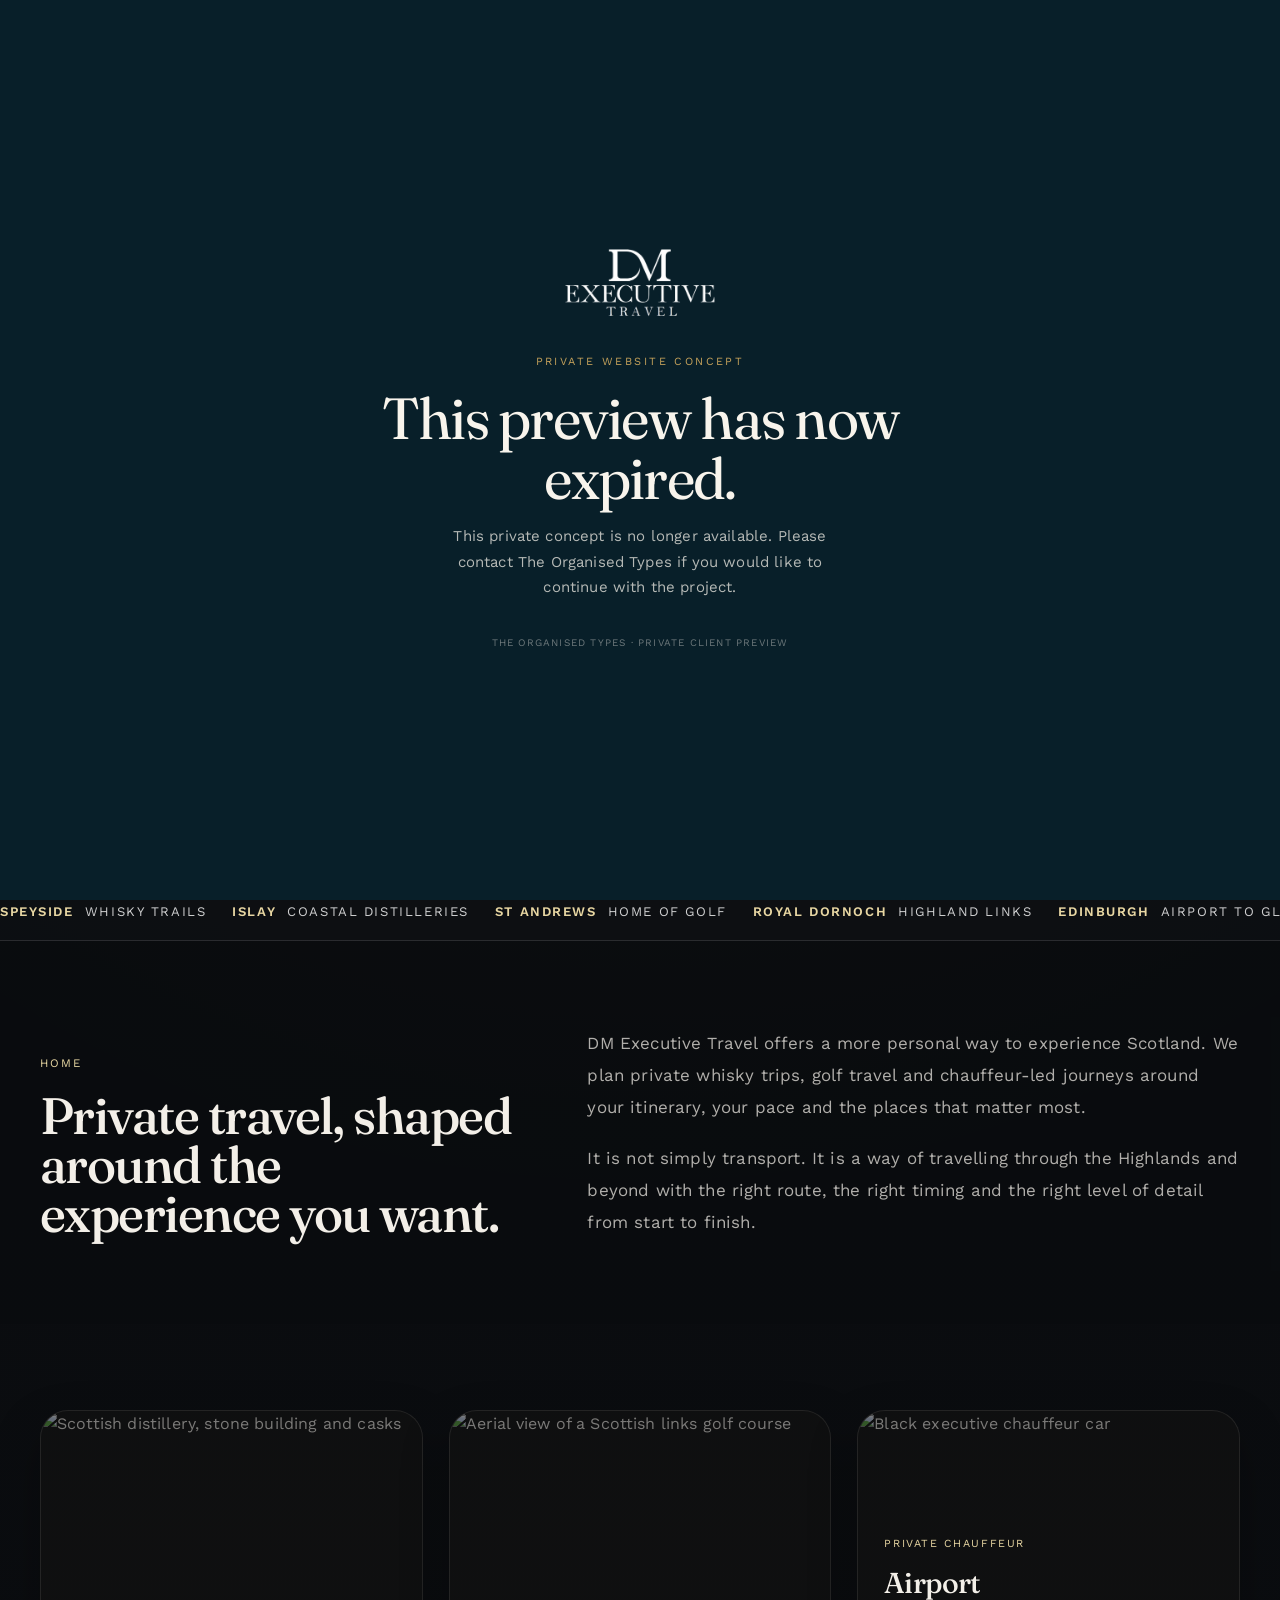
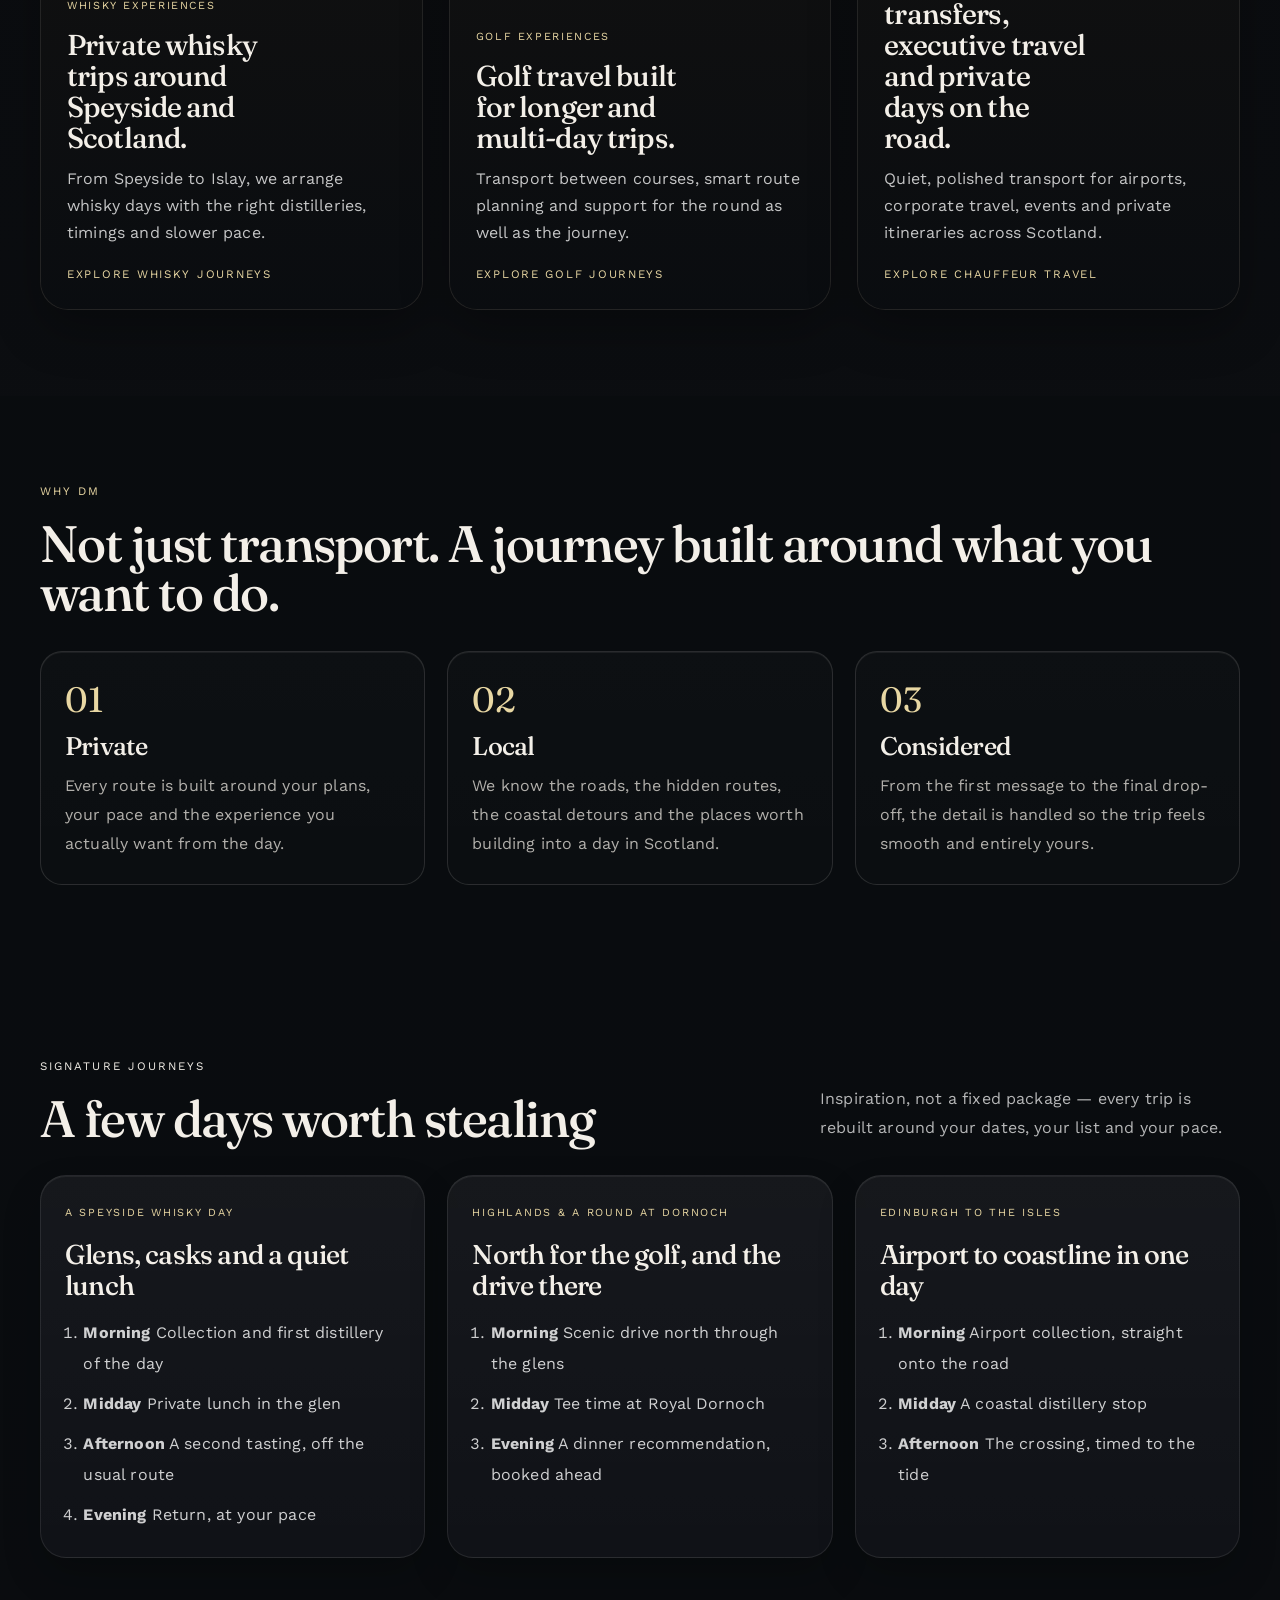
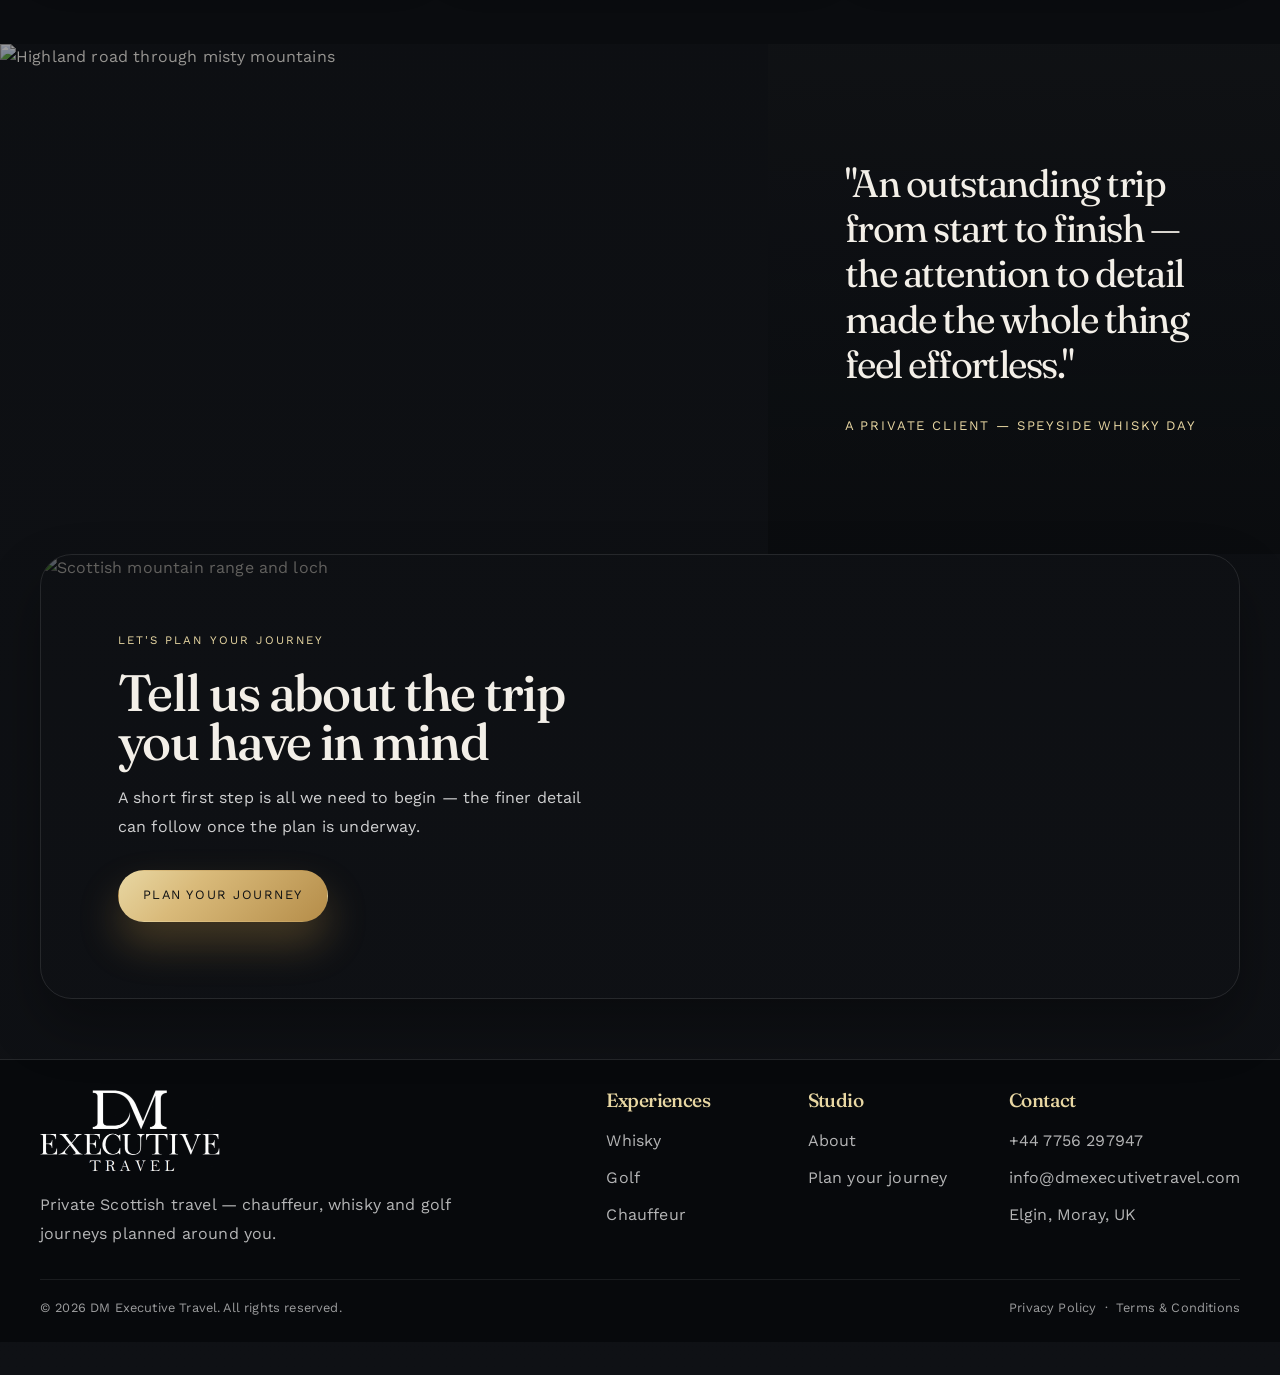
==== dm exec/index.html @ b7e0a778 "Add favicon and preview styles to multiple HTML files" ====
<!DOCTYPE html>
<html lang="en">
<head>
<meta charset="UTF-8">
<meta name="viewport" content="width=device-width, initial-scale=1.0">
<meta name="description" content="Private whisky tours, golf travel and chauffeur journeys across Scotland, planned around the way you want to experience the country.">
<title>DM Executive Travel | Private Whisky, Golf & Chauffeur Journeys in Scotland</title>
<link rel="icon" type="image/webp" href="assets/logo-white.webp">
<link rel="preconnect" href="https://fonts.googleapis.com">
<link rel="preconnect" href="https://fonts.gstatic.com" crossorigin>
<link href="https://fonts.googleapis.com/css2?family=Fraunces:ital,opsz,wght@0,9..144,300;0,9..144,400;0,9..144,500;0,9..144,600;1,9..144,400;1,9..144,500&family=Work+Sans:wght@300;400;500;600&display=swap" rel="stylesheet">
<link rel="stylesheet" href="assets/style.css">
<link rel="stylesheet" href="assets/preview.css">
<script src="assets/preview-protect.js" defer></script>
</head>
<body>
<div class="grain"></div>

<nav class="nav" id="siteNav">
  <a href="index.html" class="nav__logo"><img src="assets/logo-white.webp" alt="DM Executive Travel"></a>
  <button class="nav__toggle" id="navToggle" aria-label="Menu">&#9776;</button>
  <div class="nav__links" id="navLinks">
    <a href="index.html" class="current">Home</a>
    <a href="whisky.html">Whisky</a>
    <a href="golf.html">Golf</a>
    <a href="chauffeur.html">Chauffeur</a>
    <a href="about.html">About</a>
    <a href="about.html#enquiry" class="nav__cta">Plan your journey</a>
  </div>
</nav>

<header class="hero" id="top">
  <div class="page-hero__media" style="position:absolute; inset:0;">
    <img src="https://images.unsplash.com/photo-1589489873423-d1745278a8f4?auto=format&fit=crop&w=2200&q=80" alt="Kilchurn Castle reflected in Loch Awe, Scotland" style="animation:kenburns 20s ease-out forwards;">
  </div>
  <div class="page-hero__scrim"></div>
  <div class="page-hero__content">
    <div class="page-hero__inner">
      <p class="page-hero__kicker">Private Scotland journeys</p>
      <h1>Scotland, planned around the way you want to experience it.</h1>
      <p class="page-hero__sub">DM Executive Travel creates private whisky days, golf itineraries and chauffeur-led travel built around your plans — not a standard route from a brochure.</p>
      <div style="display:flex; gap:16px; margin-top:38px; flex-wrap:wrap;">
        <a href="about.html#enquiry" class="btn btn--gold">Plan your journey</a>
        <a href="#experiences" class="btn btn--ghost">Explore experiences</a>
      </div>
    </div>
  </div>
  <div class="scroll-cue"><span>SCROLL</span><span class="scroll-cue__line"></span></div>
</header>

<div class="marquee">
  <div class="marquee__track">
    <span><b>Speyside</b>Whisky Trails</span>
    <span><b>Islay</b>Coastal Distilleries</span>
    <span><b>St Andrews</b>Home of Golf</span>
    <span><b>Royal Dornoch</b>Highland Links</span>
    <span><b>Edinburgh</b>Airport to Glen</span>
    <span><b>The Highlands</b>Private Touring</span>
    <span><b>Speyside</b>Whisky Trails</span>
    <span><b>Islay</b>Coastal Distilleries</span>
    <span><b>St Andrews</b>Home of Golf</span>
    <span><b>Royal Dornoch</b>Highland Links</span>
    <span><b>Edinburgh</b>Airport to Glen</span>
    <span><b>The Highlands</b>Private Touring</span>
  </div>
</div>

<section class="intro">
  <div class="wrap intro__grid">
    <div>
      <p class="kicker">Home</p>
      <h2>Private travel, shaped around the experience you want.</h2>
    </div>
    <div>
      <p class="intro__body">DM Executive Travel offers a more personal way to experience Scotland. We plan private whisky trips, golf travel and chauffeur-led journeys around your itinerary, your pace and the places that matter most.</p>
      <p class="intro__body">It is not simply transport. It is a way of travelling through the Highlands and beyond with the right route, the right timing and the right level of detail from start to finish.</p>
    </div>
  </div>
</section>

<section class="experiences" id="experiences">
  <div class="wrap exp-grid">
    <a href="whisky.html" class="exp-panel">
      <img src="https://images.unsplash.com/photo-1782773437668-e4fb8caf3c45?auto=format&fit=crop&w=1400&q=80" alt="Scottish distillery, stone building and casks">
      <div class="exp-panel__scrim"></div>
      <div class="exp-panel__body">
        <p class="exp-panel__tag">Whisky Experiences</p>
        <h3 class="exp-panel__title">Private whisky trips around Speyside and Scotland.</h3>
        <p class="exp-panel__desc">From Speyside to Islay, we arrange whisky days with the right distilleries, timings and slower pace.</p>
        <span class="exp-panel__more">Explore whisky journeys</span>
      </div>
    </a>
    <a href="golf.html" class="exp-panel">
      <img src="https://images.unsplash.com/photo-1500932334442-8761ee4810a7?auto=format&fit=crop&w=1100&q=80" alt="Aerial view of a Scottish links golf course">
      <div class="exp-panel__scrim"></div>
      <div class="exp-panel__body">
        <p class="exp-panel__tag">Golf Experiences</p>
        <h3 class="exp-panel__title">Golf travel built for longer and multi-day trips.</h3>
        <p class="exp-panel__desc">Transport between courses, smart route planning and support for the round as well as the journey.</p>
        <span class="exp-panel__more">Explore golf journeys</span>
      </div>
    </a>
    <a href="chauffeur.html" class="exp-panel">
      <img src="https://images.unsplash.com/photo-1578434383656-6f23701c8ae8?auto=format&fit=crop&w=1100&q=80" alt="Black executive chauffeur car">
      <div class="exp-panel__scrim"></div>
      <div class="exp-panel__body">
        <p class="exp-panel__tag">Private Chauffeur</p>
        <h3 class="exp-panel__title">Airport transfers, executive travel and private days on the road.</h3>
        <p class="exp-panel__desc">Quiet, polished transport for airports, corporate travel, events and private itineraries across Scotland.</p>
        <span class="exp-panel__more">Explore chauffeur travel</span>
      </div>
    </a>
  </div>
</section>

<section class="why">
  <div class="wrap">
    <div class="why__head">
      <p class="kicker">Why DM</p>
      <h2>Not just transport. A journey built around what you want to do.</h2>
    </div>
    <div class="why__list">
      <div class="why__item">
        <span>01</span>
        <h3>Private</h3>
        <p>Every route is built around your plans, your pace and the experience you actually want from the day.</p>
      </div>
      <div class="why__item">
        <span>02</span>
        <h3>Local</h3>
        <p>We know the roads, the hidden routes, the coastal detours and the places worth building into a day in Scotland.</p>
      </div>
      <div class="why__item">
        <span>03</span>
        <h3>Considered</h3>
        <p>From the first message to the final drop-off, the detail is handled so the trip feels smooth and entirely yours.</p>
      </div>
    </div>
  </div>
</section>

<section class="journeys" id="journeys">
  <div class="wrap">
    <div class="journeys__head">
      <div>
        <p class="kicker" style="color:var(--gold-light);">Signature journeys</p>
        <h2>A few days worth stealing</h2>
      </div>
      <p class="journeys__note">Inspiration, not a fixed package — every trip is rebuilt around your dates, your list and your pace.</p>
    </div>
    <div class="journeys__track">
      <div class="jcard">
        <p class="jcard__day">A Speyside Whisky Day</p>
        <h3>Glens, casks and a quiet lunch</h3>
        <ol>
          <li><b>Morning</b> Collection and first distillery of the day</li>
          <li><b>Midday</b> Private lunch in the glen</li>
          <li><b>Afternoon</b> A second tasting, off the usual route</li>
          <li><b>Evening</b> Return, at your pace</li>
        </ol>
      </div>
      <div class="jcard">
        <p class="jcard__day">Highlands &amp; a Round at Dornoch</p>
        <h3>North for the golf, and the drive there</h3>
        <ol>
          <li><b>Morning</b> Scenic drive north through the glens</li>
          <li><b>Midday</b> Tee time at Royal Dornoch</li>
          <li><b>Evening</b> A dinner recommendation, booked ahead</li>
        </ol>
      </div>
      <div class="jcard">
        <p class="jcard__day">Edinburgh to the Isles</p>
        <h3>Airport to coastline in one day</h3>
        <ol>
          <li><b>Morning</b> Airport collection, straight onto the road</li>
          <li><b>Midday</b> A coastal distillery stop</li>
          <li><b>Afternoon</b> The crossing, timed to the tide</li>
        </ol>
      </div>
    </div>
  </div>
</section>

<section class="proof">
  <img src="https://images.unsplash.com/photo-1527871435210-ae338f970271?auto=format&fit=crop&w=2000&q=80" alt="Highland road through misty mountains">
  <div class="proof__content">
    <blockquote>"An outstanding trip from start to finish — the attention to detail made the whole thing feel effortless."</blockquote>
    <cite>A private client — Speyside whisky day</cite>
  </div>
</section>

<section class="cta-band">
  <img src="https://images.unsplash.com/photo-1701271781785-a59ec5313aa2?auto=format&fit=crop&w=2000&q=80" alt="Scottish mountain range and loch">
  <div class="cta-band__content">
    <p class="kicker">Let's plan your journey</p>
    <h2>Tell us about the trip you have in mind</h2>
    <p>A short first step is all we need to begin — the finer detail can follow once the plan is underway.</p>
    <a href="about.html#enquiry" class="btn btn--gold">Plan your journey</a>
  </div>
</section>

<footer>
  <div class="wrap">
    <div class="footer__top">
      <div class="footer__logo">
        <img src="assets/logo-white.webp" alt="DM Executive Travel">
        <p class="footer__tag">Private Scottish travel — chauffeur, whisky and golf journeys planned around you.</p>
      </div>
      <div class="footer__cols">
        <div class="footer__col">
          <h4>Experiences</h4>
          <a href="whisky.html">Whisky</a>
          <a href="golf.html">Golf</a>
          <a href="chauffeur.html">Chauffeur</a>
        </div>
        <div class="footer__col">
          <h4>Studio</h4>
          <a href="about.html">About</a>
          <a href="about.html#enquiry">Plan your journey</a>
        </div>
        <div class="footer__col">
          <h4>Contact</h4>
          <p>+44 7756 297947</p>
          <p>info@dmexecutivetravel.com</p>
          <p>Elgin, Moray, UK</p>
        </div>
      </div>
    </div>
    <div class="footer__bottom">
      <span>&copy; 2026 DM Executive Travel. All rights reserved.</span>
      <span>Privacy Policy &nbsp;·&nbsp; Terms &amp; Conditions</span>
    </div>
  </div>
</footer>

<script src="assets/site.js"></script>
</body>
</html>
---- dm exec/assets/style.css ----
:root {
  --bg: #0a0b0d;
  --bg-soft: #111317;
  --panel: rgba(18, 21, 25, 0.88);
  --panel-strong: rgba(12, 14, 18, 0.94);
  --panel-alt: rgba(26, 29, 34, 0.86);
  --text: #f3efe8;
  --muted: rgba(243, 239, 232, 0.72);
  --gold: #d9ba7a;
  --gold-soft: #e8d7a3;
  --gold-deep: #9f7b39;
  --line: rgba(255,255,255,0.12);
  --shadow: rgba(0,0,0,0.42);
  --max-width: 1200px;
}

* { box-sizing: border-box; }

html {
  scroll-behavior: smooth;
}

body {
  margin: 0;
  min-height: 100vh;
  background:
    radial-gradient(circle at top, rgba(217,186,122,0.12), transparent 26%),
    linear-gradient(180deg, #07090b 0%, #0a0c0f 26%, #0f1115 100%);
  color: var(--text);
  font-family: "Work Sans", Arial, sans-serif;
  line-height: 1.6;
  letter-spacing: 0.01em;
  overflow-x: hidden;
}

img {
  max-width: 100%;
  display: block;
}

a {
  color: inherit;
  text-decoration: none;
}

button {
  font: inherit;
}

.grain {
  position: fixed;
  inset: 0;
  background-image:
    linear-gradient(rgba(255,255,255,0.025) 1px, transparent 1px),
    linear-gradient(90deg, rgba(255,255,255,0.02) 1px, transparent 1px),
    radial-gradient(rgba(255,255,255,0.09) 0.7px, transparent 0.8px);
  background-size: 24px 24px, 24px 24px, 8px 8px;
  background-position: center;
  opacity: 0.22;
  pointer-events: none;
  mix-blend-mode: soft-light;
  z-index: 30;
}

.wrap {
  width: min(var(--max-width), calc(100% - 40px));
  margin: 0 auto;
}

.kicker {
  margin: 0 0 18px;
  color: var(--gold-soft);
  font-size: 0.72rem;
  letter-spacing: 0.18em;
  text-transform: uppercase;
}

h1, h2, h3, h4 {
  margin: 0;
  font-family: "Fraunces", Georgia, serif;
  font-weight: 500;
  line-height: 1.05;
  letter-spacing: -0.03em;
}

p {
  margin: 0;
}

.nav {
  position: fixed;
  top: 20px;
  left: 50%;
  transform: translateX(-50%);
  width: min(var(--max-width), calc(100% - 24px));
  display: flex;
  align-items: center;
  justify-content: space-between;
  padding: 12px 20px 12px 18px;
  border: 1px solid rgba(255,255,255,0.18);
  border-radius: 999px;
  background: rgba(12, 14, 18, 0.46);
  backdrop-filter: blur(18px);
  -webkit-backdrop-filter: blur(18px);
  box-shadow: 0 16px 38px rgba(0,0,0,0.24);
  z-index: 20;
}

.nav__logo {
  display: inline-flex;
  align-items: center;
  position: relative;
  z-index: 2;
}

.nav__logo img {
  width: 148px;
  height: auto;
  filter: drop-shadow(0 6px 18px rgba(0,0,0,0.35));
}

.nav__links {
  display: flex;
  align-items: center;
  gap: 1.2rem;
}

.nav__links a {
  position: relative;
  color: rgba(255,255,255,0.8);
  font-size: 0.82rem;
  text-transform: uppercase;
  letter-spacing: 0.12em;
  transition: color 180ms ease;
}

.nav__links a::after {
  content: "";
  position: absolute;
  left: 0;
  bottom: -8px;
  width: 100%;
  height: 1px;
  background: linear-gradient(90deg, transparent, var(--gold), transparent);
  transform: scaleX(0);
  transform-origin: center;
  transition: transform 180ms ease;
}

.nav__links a:hover,
.nav__links a.current {
  color: var(--text);
}

.nav__links a:hover::after,
.nav__links a.current::after {
  transform: scaleX(1);
}

.nav__cta {
  display: inline-flex;
  align-items: center;
  justify-content: center;
  padding: 0.9rem 1.25rem;
  border: 1px solid rgba(217,186,122,0.5);
  border-radius: 999px;
  background: rgba(217,186,122,0.08);
  color: var(--gold-soft) !important;
  box-shadow: inset 0 0 0 1px rgba(255,255,255,0.04);
}

.nav__toggle {
  display: none;
  background: transparent;
  border: 1px solid rgba(255,255,255,0.25);
  color: var(--text);
  font-size: 1.6rem;
  width: 42px;
  height: 42px;
  border-radius: 50%;
  cursor: pointer;
  transition: border-color 180ms ease, background 180ms ease;
}

.nav__toggle:hover {
  border-color: rgba(217,186,122,0.7);
  background: rgba(217,186,122,0.08);
}

.hero {
  position: relative;
  min-height: 98vh;
  display: flex;
  align-items: flex-end;
  overflow: hidden;
  background: #0b0d0f;
}

.page-hero__media,
.page-hero__media img {
  position: absolute;
  inset: 0;
  width: 100%;
  height: 100%;
  object-fit: cover;
}

.page-hero__media img {
  filter: saturate(0.75) brightness(0.46) contrast(1.12);
  transform: scale(1.08);
  animation: kenburns 20s ease-out forwards;
}

.page-hero__scrim {
  position: absolute;
  inset: 0;
  background:
    linear-gradient(180deg, rgba(9,11,15,0.38) 0%, rgba(9,11,15,0.2) 26%, rgba(9,11,15,0.72) 100%),
    linear-gradient(90deg, rgba(7,8,9,0.68) 0%, rgba(7,8,9,0.2) 40%, rgba(7,8,9,0.52) 100%);
}

.page-hero__content {
  position: relative;
  z-index: 1;
  width: min(var(--max-width), calc(100% - 32px));
  padding: 180px 0 102px;
  margin: 0 auto;
}

.page-hero__inner {
  max-width: 760px;
}

.page-hero__kicker {
  margin: 0 0 18px;
  color: var(--gold-soft);
  font-size: 0.74rem;
  letter-spacing: 0.21em;
  text-transform: uppercase;
}

.hero h1 {
  font-size: clamp(3.2rem, 6vw, 7rem);
  line-height: 0.92;
  letter-spacing: -0.06em;
  max-width: 700px;
  text-wrap: balance;
}

.page-hero__sub {
  margin-top: 24px;
  max-width: 620px;
  color: rgba(255,255,255,0.8);
  font-size: clamp(1rem, 1.8vw, 1.32rem);
  line-height: 1.7;
}

.btn {
  display: inline-flex;
  align-items: center;
  justify-content: center;
  min-height: 52px;
  padding: 0.9rem 1.5rem;
  border: 1px solid transparent;
  border-radius: 999px;
  font-size: 0.8rem;
  letter-spacing: 0.12em;
  text-transform: uppercase;
  transition: transform 180ms ease, box-shadow 180ms ease, border-color 180ms ease, background 180ms ease;
}

.btn:hover {
  transform: translateY(-2px);
}

.btn--gold {
  background: linear-gradient(135deg, #e8d7a3 0%, #d9ba7a 35%, #b58d49 100%);
  color: #101214;
  box-shadow: 0 22px 40px rgba(185, 142, 69, 0.32);
}

.btn--ghost {
  border-color: rgba(255,255,255,0.24);
  background: rgba(255,255,255,0.03);
  color: var(--text);
  backdrop-filter: blur(8px);
}

.scroll-cue {
  position: absolute;
  left: 50%;
  bottom: 32px;
  transform: translateX(-50%);
  display: flex;
  flex-direction: column;
  align-items: center;
  gap: 10px;
  z-index: 1;
  color: rgba(255,255,255,0.7);
  font-size: 0.62rem;
  letter-spacing: 0.32em;
  text-transform: uppercase;
}

.scroll-cue__line {
  position: relative;
  width: 1px;
  height: 60px;
  background: linear-gradient(180deg, rgba(255,255,255,0), rgba(255,255,255,0.8), rgba(255,255,255,0));
  overflow: hidden;
}

.scroll-cue__line::after {
  content: "";
  position: absolute;
  left: 0;
  top: -45%;
  width: 100%;
  height: 45%;
  background: linear-gradient(180deg, rgba(217,186,122,0), rgba(217,186,122,1), rgba(217,186,122,0));
  animation: travel 2.6s ease-in-out infinite;
}

.marquee {
  position: relative;
  overflow: hidden;
  border-top: 1px solid var(--line);
  border-bottom: 1px solid var(--line);
  background: rgba(14,16,19,0.92);
  box-shadow: inset 0 1px 0 rgba(255,255,255,0.08);
}

.marquee__track {
  display: flex;
  width: max-content;
  padding: 18px 0;
  white-space: nowrap;
  animation: marquee 28s linear infinite;
}

.marquee__track span {
  display: inline-flex;
  align-items: center;
  gap: 0.7rem;
  margin-right: 26px;
  color: rgba(255,255,255,0.8);
  font-size: 0.82rem;
  letter-spacing: 0.12em;
  text-transform: uppercase;
}

.marquee__track b {
  color: var(--gold-soft);
  font-weight: 600;
}

section {
  position: relative;
  padding: 86px 0;
}

.intro,
.why,
.journeys {
  background: rgba(10, 12, 15, 0.76);
}

.intro__grid {
  display: grid;
  grid-template-columns: 1fr 1.35fr;
  gap: 36px 64px;
  align-items: end;
}

.intro__grid h2,
.why__head h2,
.journeys__head h2,
.cta-band__content h2 {
  font-size: clamp(2.4rem, 4vw, 4rem);
  line-height: 0.96;
}

.intro__body {
  color: var(--muted);
  font-size: 1.06rem;
  line-height: 1.9;
}

.intro__body + .intro__body {
  margin-top: 18px;
}

.exp-grid {
  display: grid;
  grid-template-columns: repeat(3, minmax(0, 1fr));
  gap: 26px;
}

.exp-panel {
  position: relative;
  display: block;
  min-height: 500px;
  overflow: hidden;
  border-radius: 28px;
  border: 1px solid rgba(255,255,255,0.08);
  background: #111;
  box-shadow: 0 20px 48px rgba(0,0,0,0.28);
  transition: transform 220ms ease, box-shadow 220ms ease, border-color 220ms ease;
}

.exp-panel:hover {
  transform: translateY(-8px);
  box-shadow: 0 26px 56px rgba(0,0,0,0.4);
  border-color: rgba(217,186,122,0.36);
}

.exp-panel img {
  position: absolute;
  inset: 0;
  width: 100%;
  height: 100%;
  object-fit: cover;
  filter: brightness(0.62) saturate(0.8);
  transition: transform 400ms ease;
}

.exp-panel:hover img {
  transform: scale(1.04);
}

.exp-panel__scrim {
  position: absolute;
  inset: 0;
  background: linear-gradient(180deg, rgba(5,8,12,0.2) 0%, rgba(5,8,12,0.16) 35%, rgba(9,12,16,0.88) 100%);
}

.exp-panel__body {
  position: absolute;
  inset: auto 0 0 0;
  padding: 28px 26px 24px;
  z-index: 1;
}

.exp-panel__tag {
  color: var(--gold-soft);
  font-size: 0.68rem;
  letter-spacing: 0.15em;
  text-transform: uppercase;
  margin-bottom: 14px;
}

.exp-panel__title {
  font-size: clamp(1.8rem, 2vw, 2.5rem);
  line-height: 1.08;
  max-width: 11ch;
}

.exp-panel__desc {
  margin-top: 12px;
  color: rgba(255,255,255,0.76);
  line-height: 1.7;
}

.exp-panel__more {
  display: inline-flex;
  margin-top: 18px;
  color: var(--gold-soft);
  font-size: 0.72rem;
  letter-spacing: 0.15em;
  text-transform: uppercase;
}

.why__head {
  margin-bottom: 34px;
}

.why__list {
  display: grid;
  grid-template-columns: repeat(3, minmax(0,1fr));
  gap: 22px;
}

.why__item {
  padding: 30px 24px 26px;
  border: 1px solid var(--line);
  border-radius: 22px;
  background: linear-gradient(180deg, rgba(255,255,255,0.02), rgba(255,255,255,0.01));
  box-shadow: inset 0 1px 0 rgba(255,255,255,0.06);
}

.why__item span {
  display: inline-block;
  margin-bottom: 16px;
  color: var(--gold-soft);
  font-family: "Fraunces", Georgia, serif;
  font-size: 2.2rem;
  line-height: 1;
}

.why__item h3 {
  margin-bottom: 12px;
  font-size: clamp(1.6rem, 2vw, 2.1rem);
}

.why__item p {
  color: var(--muted);
  line-height: 1.8;
}

.journeys__head {
  display: flex;
  align-items: end;
  justify-content: space-between;
  gap: 24px;
  margin-bottom: 32px;
}

.journeys__note {
  max-width: 420px;
  color: rgba(255,255,255,0.7);
  line-height: 1.8;
}

.journeys__track {
  display: grid;
  grid-template-columns: repeat(3, minmax(0,1fr));
  gap: 22px;
}

.jcard {
  position: relative;
  padding: 28px 24px 26px;
  border-radius: 26px;
  border: 1px solid rgba(255,255,255,0.09);
  background:
    linear-gradient(180deg, rgba(255,255,255,0.025), transparent),
    rgba(18,21,25,0.9);
  box-shadow: inset 0 1px 0 rgba(255,255,255,0.06), 0 18px 38px rgba(0,0,0,0.2);
}

.jcard__day {
  color: var(--gold-soft);
  font-size: 0.68rem;
  letter-spacing: 0.16em;
  text-transform: uppercase;
  margin-bottom: 18px;
}

.jcard h3 {
  margin-bottom: 18px;
  font-size: clamp(1.7rem, 2vw, 2.2rem);
  line-height: 1.12;
}

.jcard ol {
  margin: 0;
  padding-left: 1.15rem;
  color: rgba(255,255,255,0.8);
  line-height: 1.9;
}

.jcard li + li {
  margin-top: 10px;
}

.proof {
  padding: 0;
  position: relative;
  display: grid;
  grid-template-columns: 1.2fr 0.8fr;
  min-height: 510px;
}

.proof img {
  width: 100%;
  height: 100%;
  object-fit: cover;
  filter: saturate(0.8) brightness(0.62);
}

.proof__content {
  display: flex;
  flex-direction: column;
  justify-content: center;
  padding: clamp(40px, 6vw, 80px);
  background: linear-gradient(180deg, rgba(16,18,21,0.96), rgba(10,12,15,0.92));
}

.proof blockquote {
  margin: 0 0 28px;
  font-family: "Fraunces", Georgia, serif;
  font-size: clamp(1.9rem, 3vw, 3.2rem);
  line-height: 1.18;
  letter-spacing: -0.04em;
}

.proof cite {
  color: var(--gold-soft);
  font-style: normal;
  font-size: 0.82rem;
  letter-spacing: 0.14em;
  text-transform: uppercase;
}

.cta-band {
  position: relative;
  padding: 0;
  margin: 0 auto 60px;
  width: min(var(--max-width), calc(100% - 40px));
  border-radius: 32px;
  overflow: hidden;
  border: 1px solid rgba(255,255,255,0.1);
  box-shadow: 0 26px 56px rgba(0,0,0,0.32);
}

.cta-band img {
  position: absolute;
  inset: 0;
  width: 100%;
  height: 100%;
  object-fit: cover;
  filter: brightness(0.4) saturate(0.8);
}

.cta-band__content {
  position: relative;
  z-index: 1;
  padding: clamp(40px, 6vw, 80px);
  max-width: 620px;
}

.cta-band__content p:not(.kicker) {
  color: rgba(255,255,255,0.8);
  line-height: 1.8;
  margin-top: 18px;
  margin-bottom: 28px;
}

.enquiry-card {
  display: grid;
  grid-template-columns: 0.8fr 1.2fr;
  gap: 24px;
  max-width: 980px;
  margin: 0 auto;
  padding: 26px;
  border-radius: 28px;
  border: 1px solid rgba(255,255,255,0.09);
  background: linear-gradient(180deg, rgba(255,255,255,0.02), rgba(255,255,255,0.01));
  box-shadow: 0 18px 38px rgba(0,0,0,0.2);
}

.enquiry-card__meta {
  padding: 18px 14px 18px 6px;
}

.enquiry-card__meta h3 {
  margin-bottom: 18px;
  font-size: clamp(1.9rem, 2.4vw, 2.5rem);
}

.enquiry-card__meta ul {
  margin: 0;
  padding-left: 1.2rem;
  color: rgba(255,255,255,0.8);
  line-height: 2;
}

.contact-form {
  display: grid;
  gap: 18px;
}

.form-grid {
  display: grid;
  grid-template-columns: repeat(2, minmax(0, 1fr));
  gap: 18px;
}

.contact-form label {
  display: grid;
  gap: 10px;
  color: var(--gold-soft);
  font-size: 0.78rem;
  letter-spacing: 0.12em;
  text-transform: uppercase;
}

.contact-form input,
.contact-form select,
.contact-form textarea {
  width: 100%;
  border: 1px solid rgba(255,255,255,0.12);
  border-radius: 14px;
  padding: 0.95rem 1rem;
  background: rgba(12,14,18,0.8);
  color: var(--text);
  font: inherit;
  resize: vertical;
  transition: border-color 180ms ease, box-shadow 180ms ease, background 180ms ease;
}

.contact-form input:focus,
.contact-form select:focus,
.contact-form textarea:focus {
  outline: none;
  border-color: rgba(217,186,122,0.75);
  box-shadow: 0 0 0 3px rgba(217,186,122,0.12);
}

.contact-form textarea {
  min-height: 150px;
}

.contact-form .btn {
  justify-self: start;
  margin-top: 8px;
}

@media (max-width: 920px) {
  .enquiry-card {
    grid-template-columns: 1fr;
  }

  .form-grid {
    grid-template-columns: 1fr;
  }
}

footer {
  background: rgba(7,9,12,0.95);
  border-top: 1px solid var(--line);
  padding: 30px 0 24px;
}

.footer__top {
  display: flex;
  justify-content: space-between;
  gap: 42px;
}

.footer__logo {
  max-width: 420px;
}

.footer__logo img {
  width: 180px;
  margin-bottom: 16px;
}

.footer__tag {
  color: rgba(255,255,255,0.7);
  line-height: 1.8;
}

.footer__cols {
  display: flex;
  gap: clamp(26px, 4vw, 64px);
  flex-wrap: wrap;
}

.footer__col {
  display: flex;
  flex-direction: column;
  gap: 10px;
  min-width: 150px;
}

.footer__col h4 {
  margin-bottom: 6px;
  font-size: 1.2rem;
  color: var(--gold-soft);
}

.footer__col a,
.footer__col p {
  color: rgba(255,255,255,0.7);
  line-height: 1.7;
}

.footer__bottom {
  display: flex;
  justify-content: space-between;
  gap: 16px;
  margin-top: 30px;
  padding-top: 18px;
  border-top: 1px solid rgba(255,255,255,0.08);
  color: rgba(255,255,255,0.6);
  font-size: 0.8rem;
}

@keyframes kenburns {
  0% { transform: scale(1.15) translate3d(0, 0, 0); }
  100% { transform: scale(1.26) translate3d(0, -18px, 0); }
}

@keyframes marquee {
  from { transform: translateX(0); }
  to { transform: translateX(-50%); }
}

@keyframes travel {
  0% { transform: translateY(-100%); }
  100% { transform: translateY(180%); }
}

@media (max-width: 920px) {
  .nav {
    border-radius: 22px;
    padding-inline: 14px;
  }

  .nav__toggle {
    display: inline-flex;
    align-items: center;
    justify-content: center;
  }

  .nav__links {
    position: absolute;
    left: 12px;
    right: 12px;
    top: calc(100% + 10px);
    display: none;
    flex-direction: column;
    align-items: flex-start;
    gap: 12px;
    padding: 18px 16px;
    border-radius: 18px;
    border: 1px solid rgba(255,255,255,0.12);
    background: rgba(12,14,18,0.96);
    box-shadow: 0 16px 36px rgba(0,0,0,0.28);
  }

  .nav.menu-open .nav__links {
    display: flex;
  }

  .nav__links a {
    padding-bottom: 6px;
  }

  .intro__grid,
  .proof,
  .journeys__track,
  .exp-grid,
  .why__list {
    grid-template-columns: 1fr;
  }

  .journeys__head,
  .footer__top,
  .footer__bottom {
    flex-direction: column;
    align-items: flex-start;
  }

  .page-hero__content {
    padding-top: 160px;
  }
}

@media (max-width: 640px) {
  .hero {
    min-height: 88vh;
  }

  .nav {
    top: 14px;
  }

  .nav__logo img {
    width: 124px;
  }

  .btn {
    width: 100%;
  }

  .page-hero__inner > div {
    width: 100%;
    flex-direction: column !important;
  }

  .page-hero__content {
    width: min(var(--max-width), calc(100% - 28px));
    padding-bottom: 78px;
  }

  .wrap,
  .cta-band {
    width: min(var(--max-width), calc(100% - 24px));
  }

  section {
    padding: 72px 0;
  }

  .proof__content,
  .cta-band__content {
    padding: 32px 22px;
  }
}
---- dm exec/assets/preview.css ----
#tot-preview-bar{position:fixed;left:0;right:0;bottom:0;z-index:9998;background:#0b2834;color:#f7f2e9;border-top:1px solid rgba(199,163,91,.55);font:500 11px/1.35 "Work Sans",Arial,sans-serif;letter-spacing:.08em;text-transform:uppercase;text-align:center;padding:9px 16px;box-sizing:border-box}body{padding-bottom:33px}.tot-gate{position:fixed;inset:0;z-index:10000;background:#081f29;color:#f8f4ec;display:grid;place-items:center;padding:24px;font-family:"Work Sans",Arial,sans-serif}.tot-gate__card{width:min(520px,100%);text-align:center}.tot-gate__logo{width:150px;max-height:90px;object-fit:contain;margin:0 auto 34px}.tot-gate__eyebrow{font-size:11px;letter-spacing:.22em;text-transform:uppercase;color:#c7a35b;margin:0 0 18px}.tot-gate h1{font-family:"Fraunces",Georgia,serif;font-size:clamp(36px,7vw,58px);font-weight:400;line-height:1.03;margin:0 0 16px}.tot-gate__copy{font-size:15px;line-height:1.7;color:rgba(248,244,236,.72);margin:0 auto 28px;max-width:430px}.tot-gate__form{display:flex;gap:10px;max-width:390px;margin:0 auto}.tot-gate input{min-width:0;flex:1;background:rgba(255,255,255,.06);border:1px solid rgba(255,255,255,.22);color:#fff;padding:14px 15px;font:inherit;outline:none}.tot-gate input:focus{border-color:#c7a35b}.tot-gate button{border:1px solid #c7a35b;background:#c7a35b;color:#081f29;padding:14px 18px;font:600 11px "Work Sans",Arial,sans-serif;letter-spacing:.12em;text-transform:uppercase;cursor:pointer}.tot-gate__error{min-height:20px;color:#e7c9a0;font-size:12px;margin:12px 0 0}.tot-gate__credit{font-size:10px;letter-spacing:.12em;text-transform:uppercase;color:rgba(248,244,236,.42);margin-top:34px}@media(max-width:520px){.tot-gate__form{display:block}.tot-gate input,.tot-gate button{width:100%;box-sizing:border-box}.tot-gate button{margin-top:10px}#tot-preview-bar{font-size:9px;padding:8px 10px}body{padding-bottom:31px}}
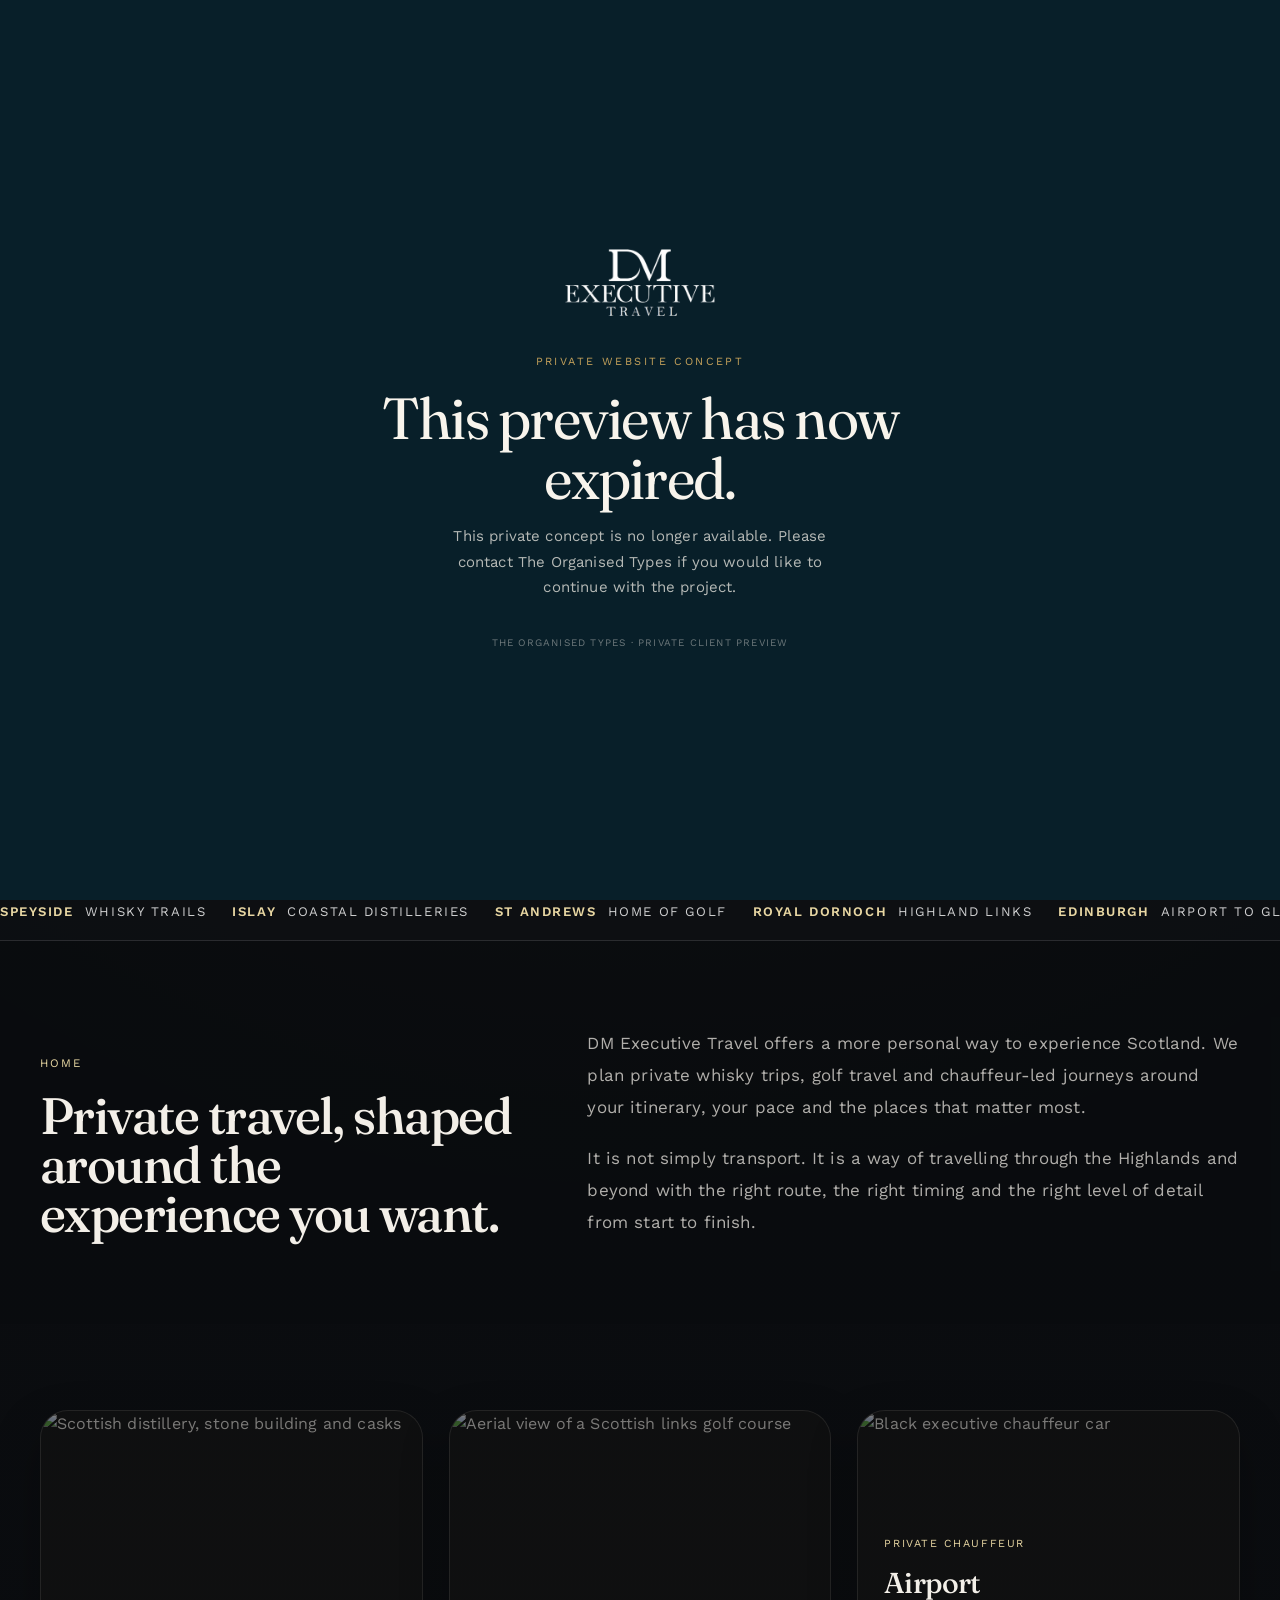
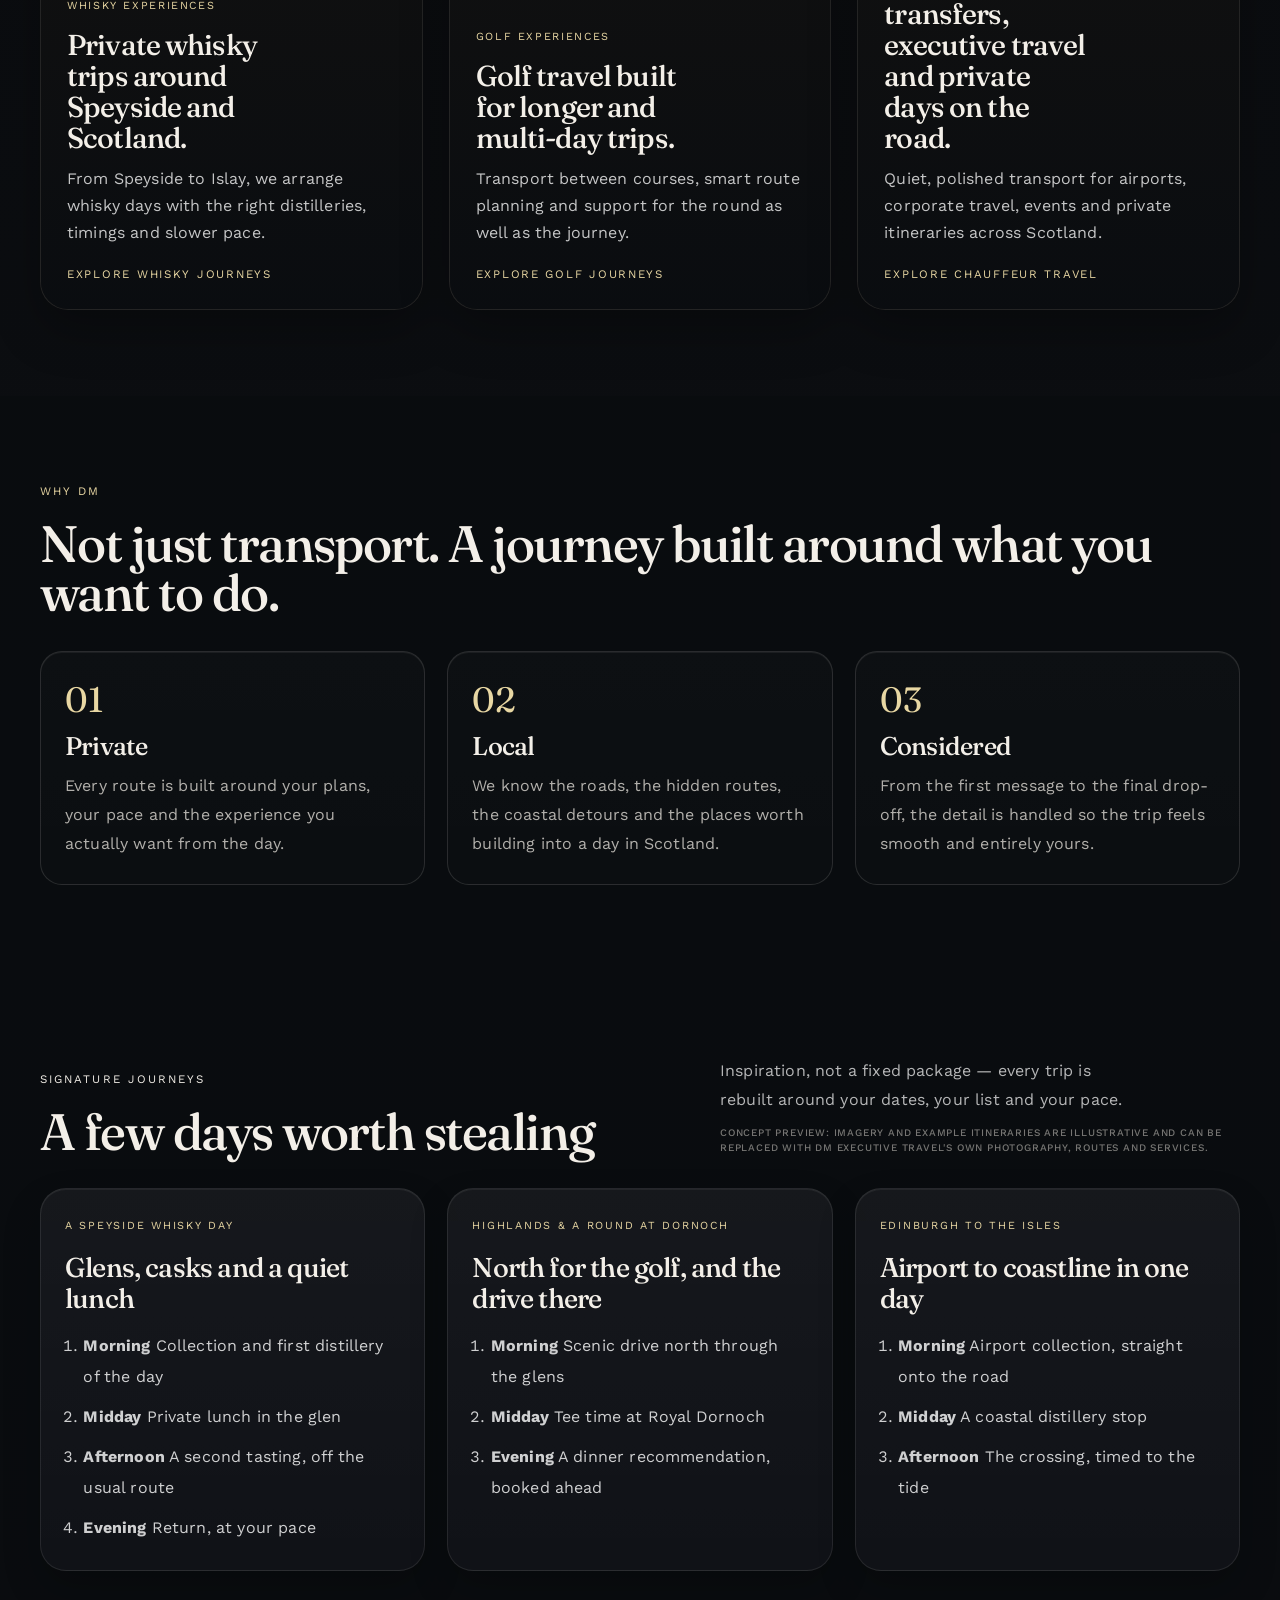
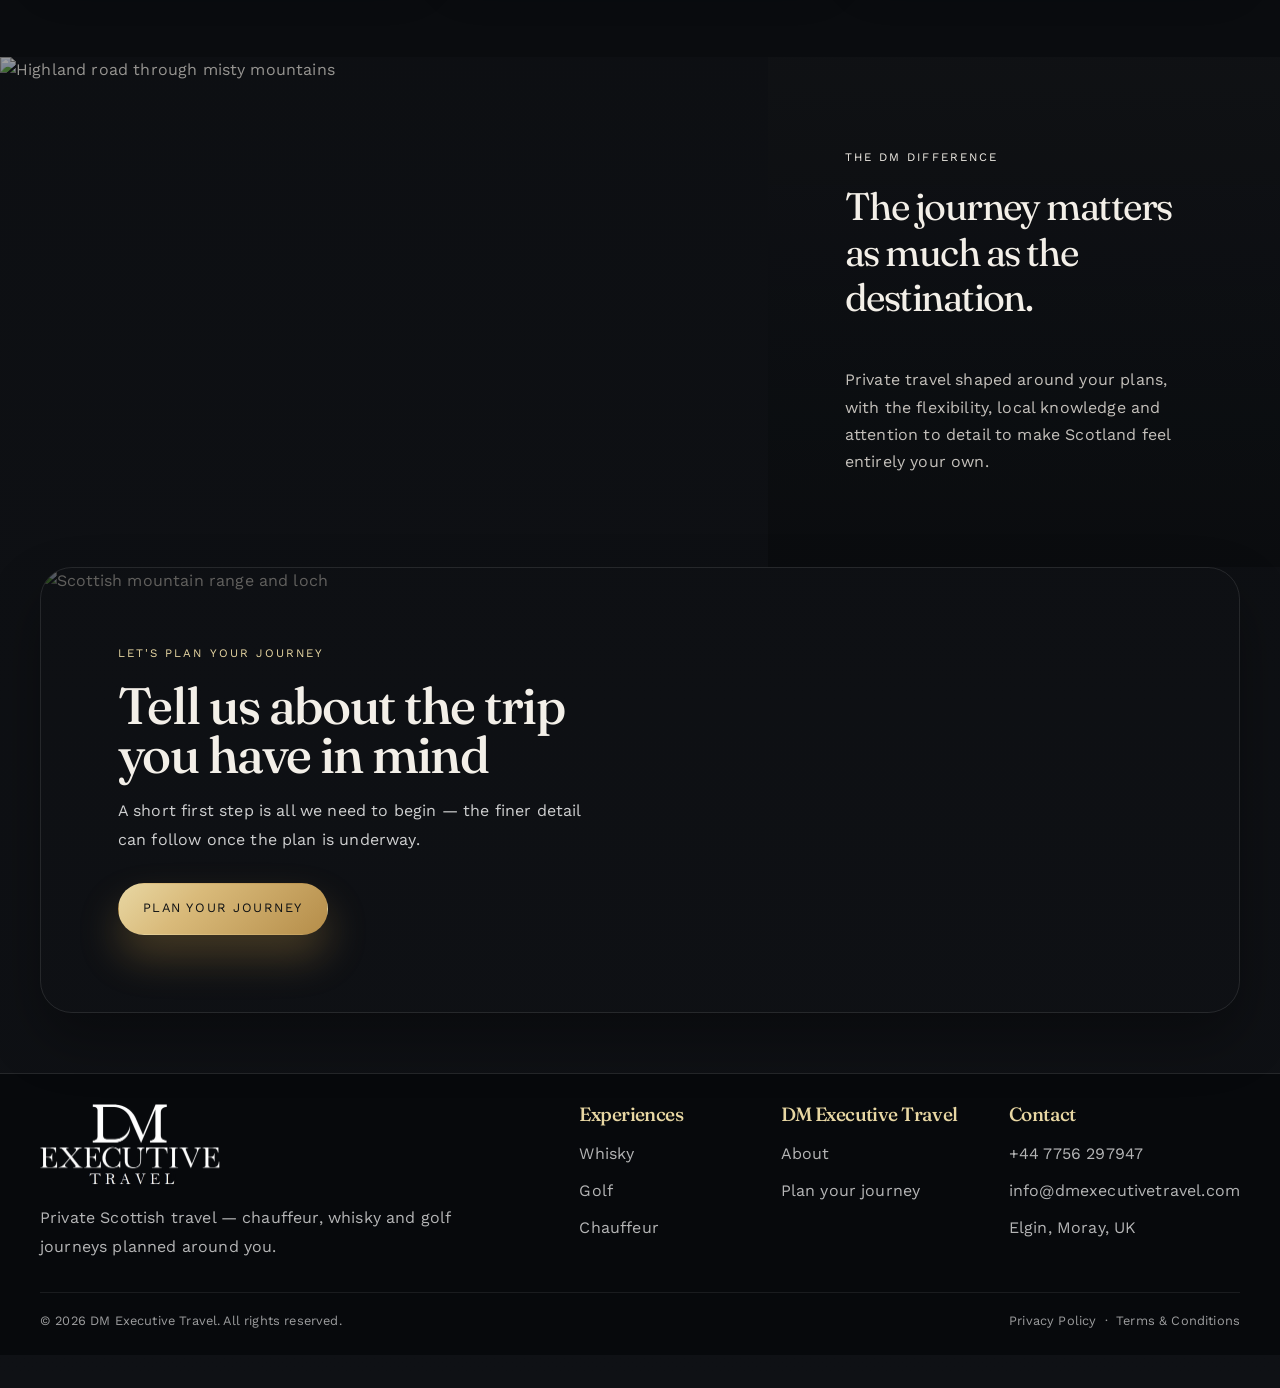
==== commit 0abeae14: "Refactor code structure for improved readability and maintainability" ====
--- a/dm exec/index.html
+++ b/dm exec/index.html
@@ -3,9 +3,9 @@
 <head>
 <meta charset="UTF-8">
 <meta name="viewport" content="width=device-width, initial-scale=1.0">
+<meta name="robots" content="noindex, nofollow, noarchive, nosnippet, noimageindex">
 <meta name="description" content="Private whisky tours, golf travel and chauffeur journeys across Scotland, planned around the way you want to experience the country.">
 <title>DM Executive Travel | Private Whisky, Golf & Chauffeur Journeys in Scotland</title>
-<link rel="icon" type="image/webp" href="assets/logo-white.webp">
 <link rel="preconnect" href="https://fonts.googleapis.com">
 <link rel="preconnect" href="https://fonts.gstatic.com" crossorigin>
 <link href="https://fonts.googleapis.com/css2?family=Fraunces:ital,opsz,wght@0,9..144,300;0,9..144,400;0,9..144,500;0,9..144,600;1,9..144,400;1,9..144,500&family=Work+Sans:wght@300;400;500;600&display=swap" rel="stylesheet">
@@ -146,7 +146,10 @@
         <p class="kicker" style="color:var(--gold-light);">Signature journeys</p>
         <h2>A few days worth stealing</h2>
       </div>
-      <p class="journeys__note">Inspiration, not a fixed package — every trip is rebuilt around your dates, your list and your pace.</p>
+      <div>
+        <p class="journeys__note">Inspiration, not a fixed package — every trip is rebuilt around your dates, your list and your pace.</p>
+        <p class="concept-note">Concept preview: imagery and example itineraries are illustrative and can be replaced with DM Executive Travel's own photography, routes and services.</p>
+      </div>
     </div>
     <div class="journeys__track">
       <div class="jcard">
@@ -184,8 +187,9 @@
 <section class="proof">
   <img src="https://images.unsplash.com/photo-1527871435210-ae338f970271?auto=format&fit=crop&w=2000&q=80" alt="Highland road through misty mountains">
   <div class="proof__content">
-    <blockquote>"An outstanding trip from start to finish — the attention to detail made the whole thing feel effortless."</blockquote>
-    <cite>A private client — Speyside whisky day</cite>
+    <p class="kicker" style="color:var(--gold-light);">The DM difference</p>
+    <blockquote>The journey matters as much as the destination.</blockquote>
+    <p>Private travel shaped around your plans, with the flexibility, local knowledge and attention to detail to make Scotland feel entirely your own.</p>
   </div>
 </section>
 
@@ -214,7 +218,7 @@
           <a href="chauffeur.html">Chauffeur</a>
         </div>
         <div class="footer__col">
-          <h4>Studio</h4>
+          <h4>DM Executive Travel</h4>
           <a href="about.html">About</a>
           <a href="about.html#enquiry">Plan your journey</a>
         </div>
--- a/dm exec/assets/preview.css
+++ b/dm exec/assets/preview.css
@@ -1,2 +1,7 @@
 
 #tot-preview-bar{position:fixed;left:0;right:0;bottom:0;z-index:9998;background:#0b2834;color:#f7f2e9;border-top:1px solid rgba(199,163,91,.55);font:500 11px/1.35 "Work Sans",Arial,sans-serif;letter-spacing:.08em;text-transform:uppercase;text-align:center;padding:9px 16px;box-sizing:border-box}body{padding-bottom:33px}.tot-gate{position:fixed;inset:0;z-index:10000;background:#081f29;color:#f8f4ec;display:grid;place-items:center;padding:24px;font-family:"Work Sans",Arial,sans-serif}.tot-gate__card{width:min(520px,100%);text-align:center}.tot-gate__logo{width:150px;max-height:90px;object-fit:contain;margin:0 auto 34px}.tot-gate__eyebrow{font-size:11px;letter-spacing:.22em;text-transform:uppercase;color:#c7a35b;margin:0 0 18px}.tot-gate h1{font-family:"Fraunces",Georgia,serif;font-size:clamp(36px,7vw,58px);font-weight:400;line-height:1.03;margin:0 0 16px}.tot-gate__copy{font-size:15px;line-height:1.7;color:rgba(248,244,236,.72);margin:0 auto 28px;max-width:430px}.tot-gate__form{display:flex;gap:10px;max-width:390px;margin:0 auto}.tot-gate input{min-width:0;flex:1;background:rgba(255,255,255,.06);border:1px solid rgba(255,255,255,.22);color:#fff;padding:14px 15px;font:inherit;outline:none}.tot-gate input:focus{border-color:#c7a35b}.tot-gate button{border:1px solid #c7a35b;background:#c7a35b;color:#081f29;padding:14px 18px;font:600 11px "Work Sans",Arial,sans-serif;letter-spacing:.12em;text-transform:uppercase;cursor:pointer}.tot-gate__error{min-height:20px;color:#e7c9a0;font-size:12px;margin:12px 0 0}.tot-gate__credit{font-size:10px;letter-spacing:.12em;text-transform:uppercase;color:rgba(248,244,236,.42);margin-top:34px}@media(max-width:520px){.tot-gate__form{display:block}.tot-gate input,.tot-gate button{width:100%;box-sizing:border-box}.tot-gate button{margin-top:10px}#tot-preview-bar{font-size:9px;padding:8px 10px}body{padding-bottom:31px}}
+
+#tot-preview-watermark{position:fixed;right:4vw;top:50%;transform:translateY(-50%) rotate(-8deg);z-index:9996;width:min(220px,18vw);height:auto;opacity:.07;pointer-events:none;user-select:none;filter:grayscale(1);}
+.concept-note{max-width:520px;margin:10px 0 0;font:500 10px/1.55 "Work Sans",Arial,sans-serif;letter-spacing:.08em;text-transform:uppercase;color:rgba(248,244,236,.46);}
+.proof__content>p:not(.kicker){max-width:620px;margin-top:18px;color:rgba(248,244,236,.78);line-height:1.7;}
+@media(max-width:700px){#tot-preview-watermark{width:150px;right:18px;opacity:.055}.concept-note{font-size:9px;}}
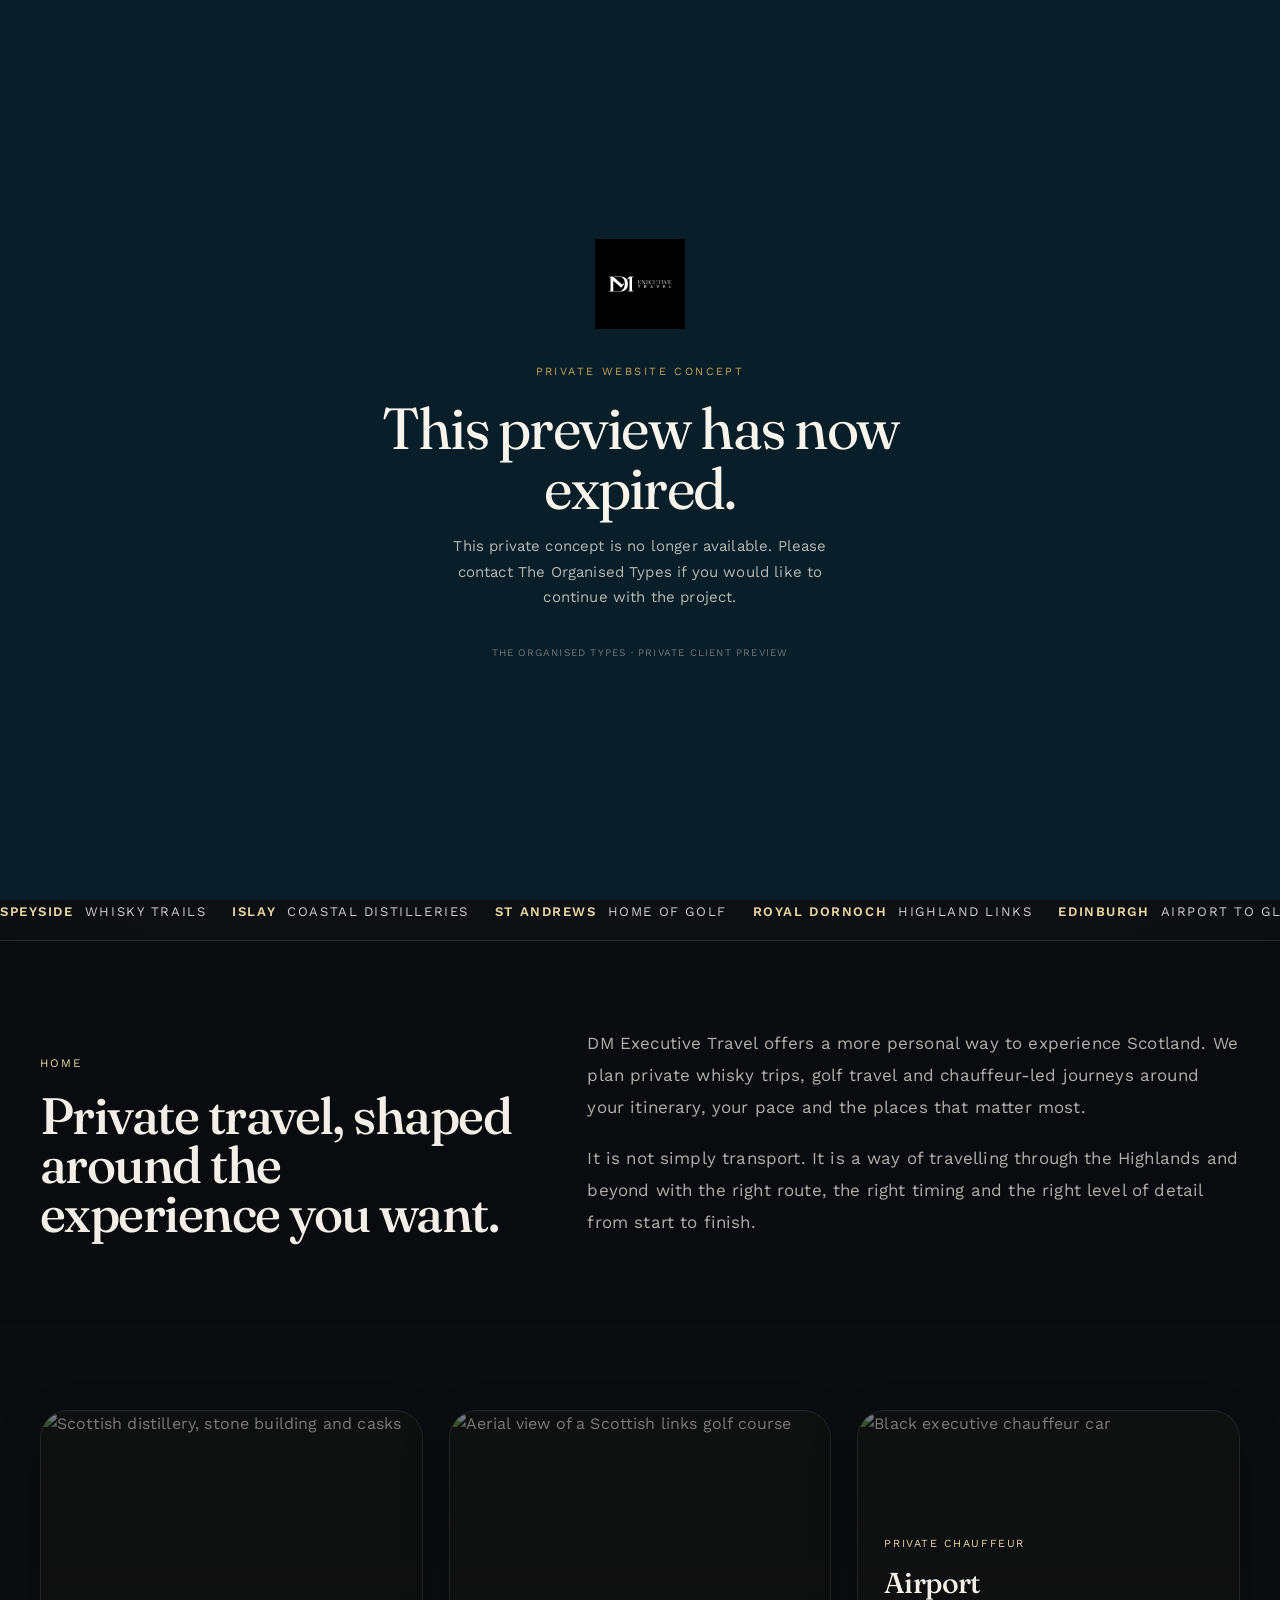
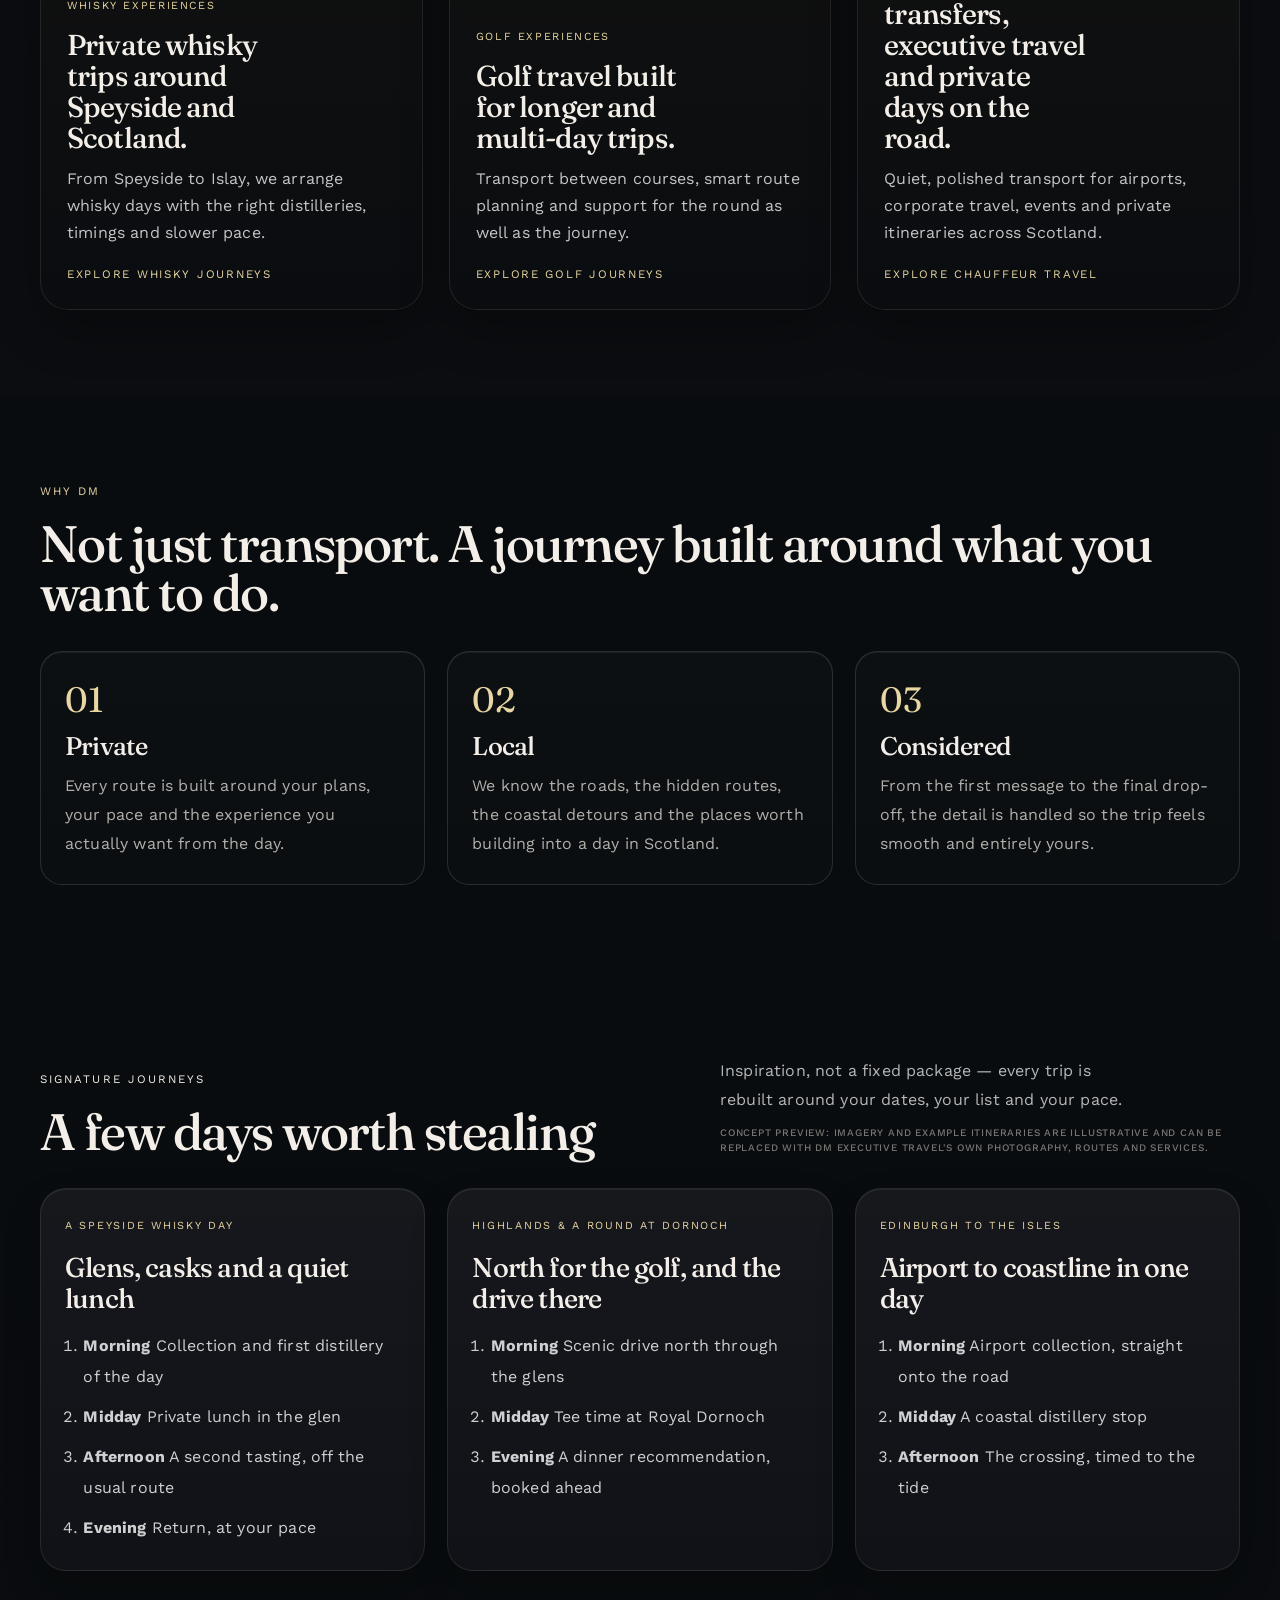
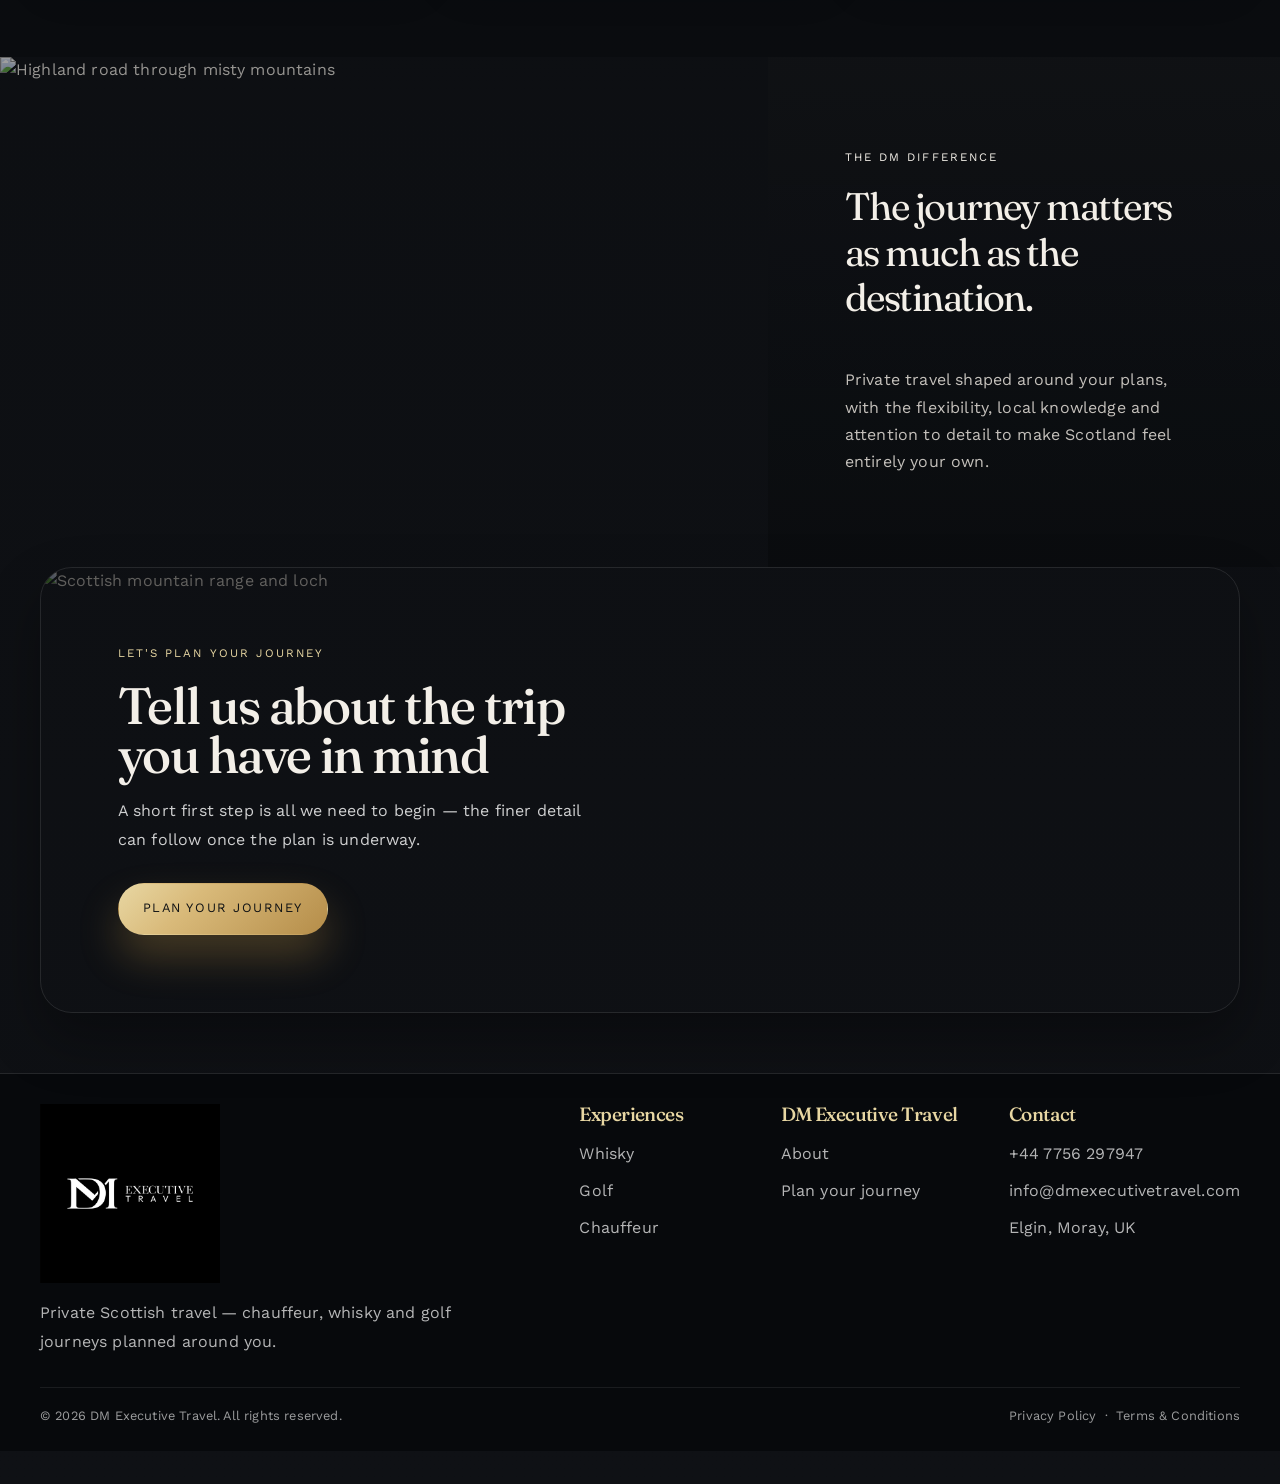
==== commit a3e63ab7: "use updated logo" ====
--- a/dm exec/index.html
+++ b/dm exec/index.html
@@ -17,7 +17,7 @@
 <div class="grain"></div>
 
 <nav class="nav" id="siteNav">
-  <a href="index.html" class="nav__logo"><img src="assets/logo-white.webp" alt="DM Executive Travel"></a>
+  <a href="index.html" class="nav__logo"><img src="assets/logo.jpg" alt="DM Executive Travel"></a>
   <button class="nav__toggle" id="navToggle" aria-label="Menu">&#9776;</button>
   <div class="nav__links" id="navLinks">
     <a href="index.html" class="current">Home</a>
@@ -207,7 +207,7 @@
   <div class="wrap">
     <div class="footer__top">
       <div class="footer__logo">
-        <img src="assets/logo-white.webp" alt="DM Executive Travel">
+        <img src="assets/logo.jpg" alt="DM Executive Travel">
         <p class="footer__tag">Private Scottish travel — chauffeur, whisky and golf journeys planned around you.</p>
       </div>
       <div class="footer__cols">
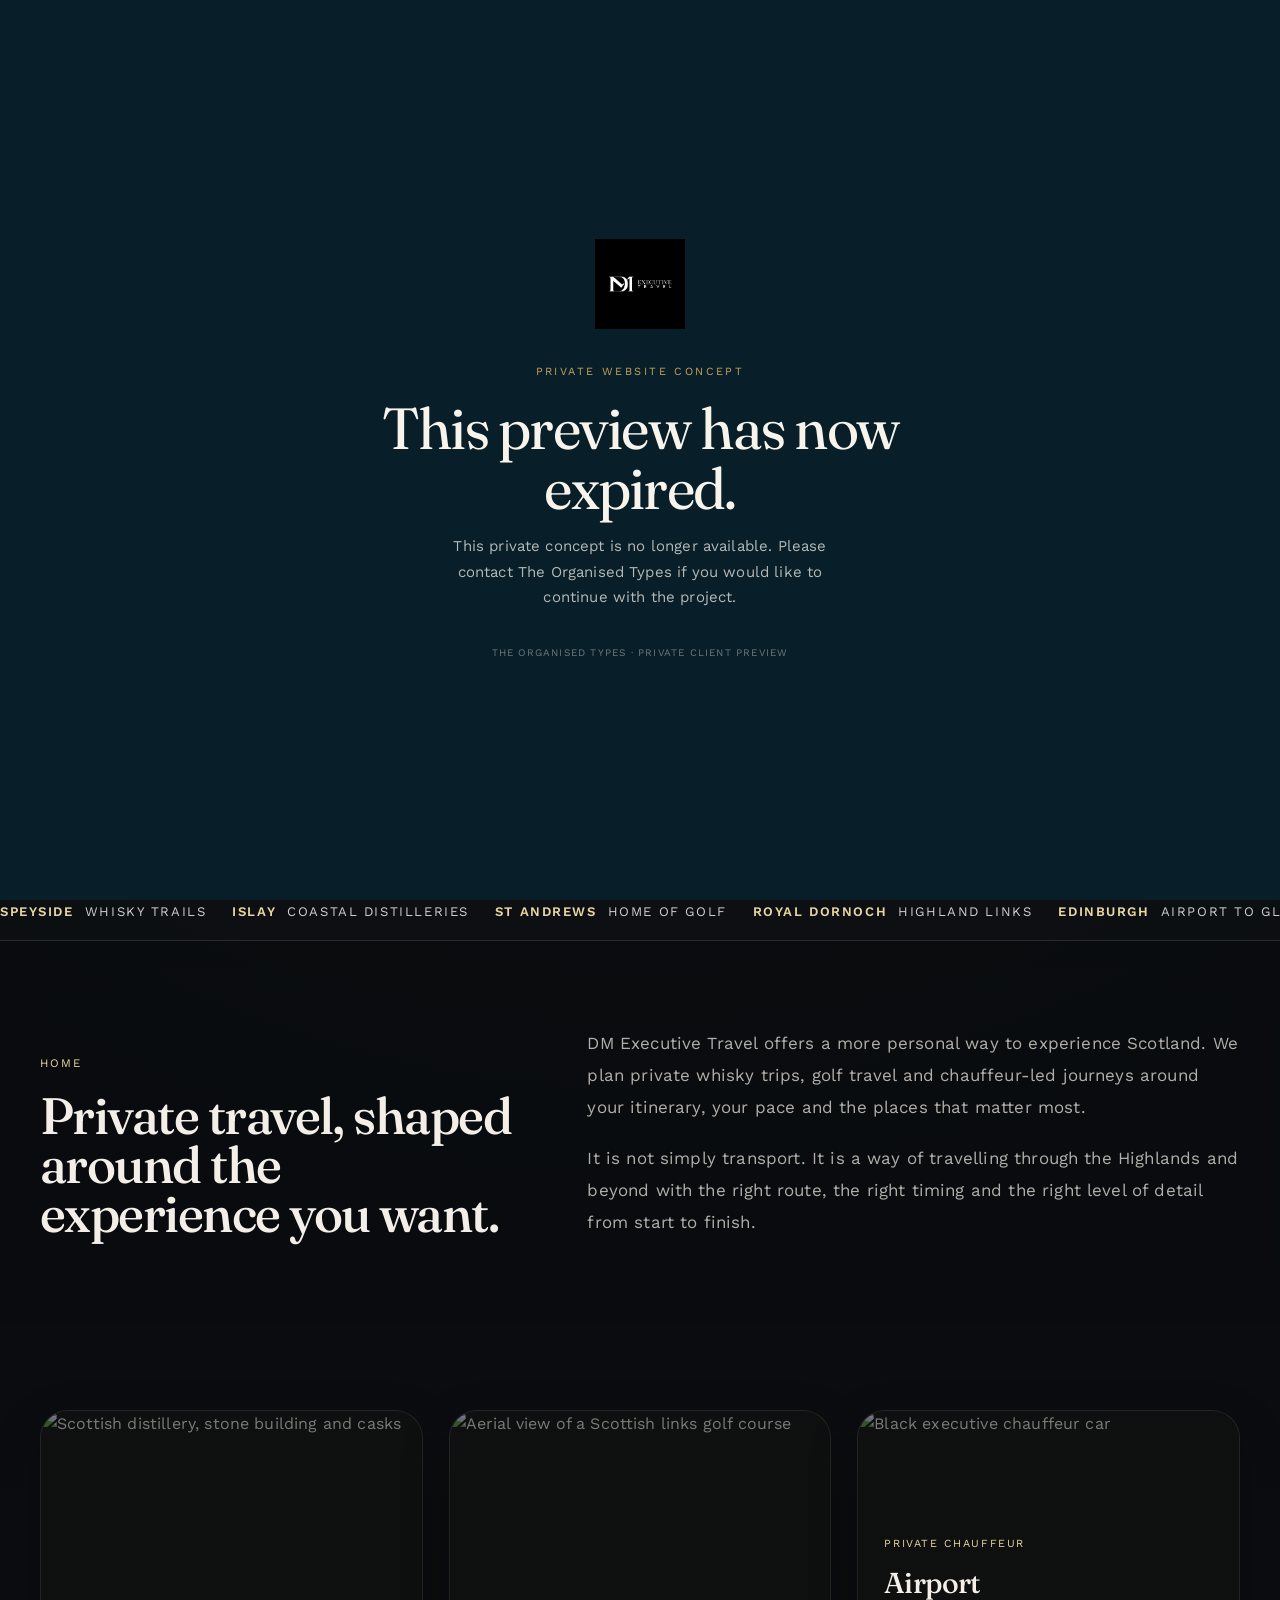
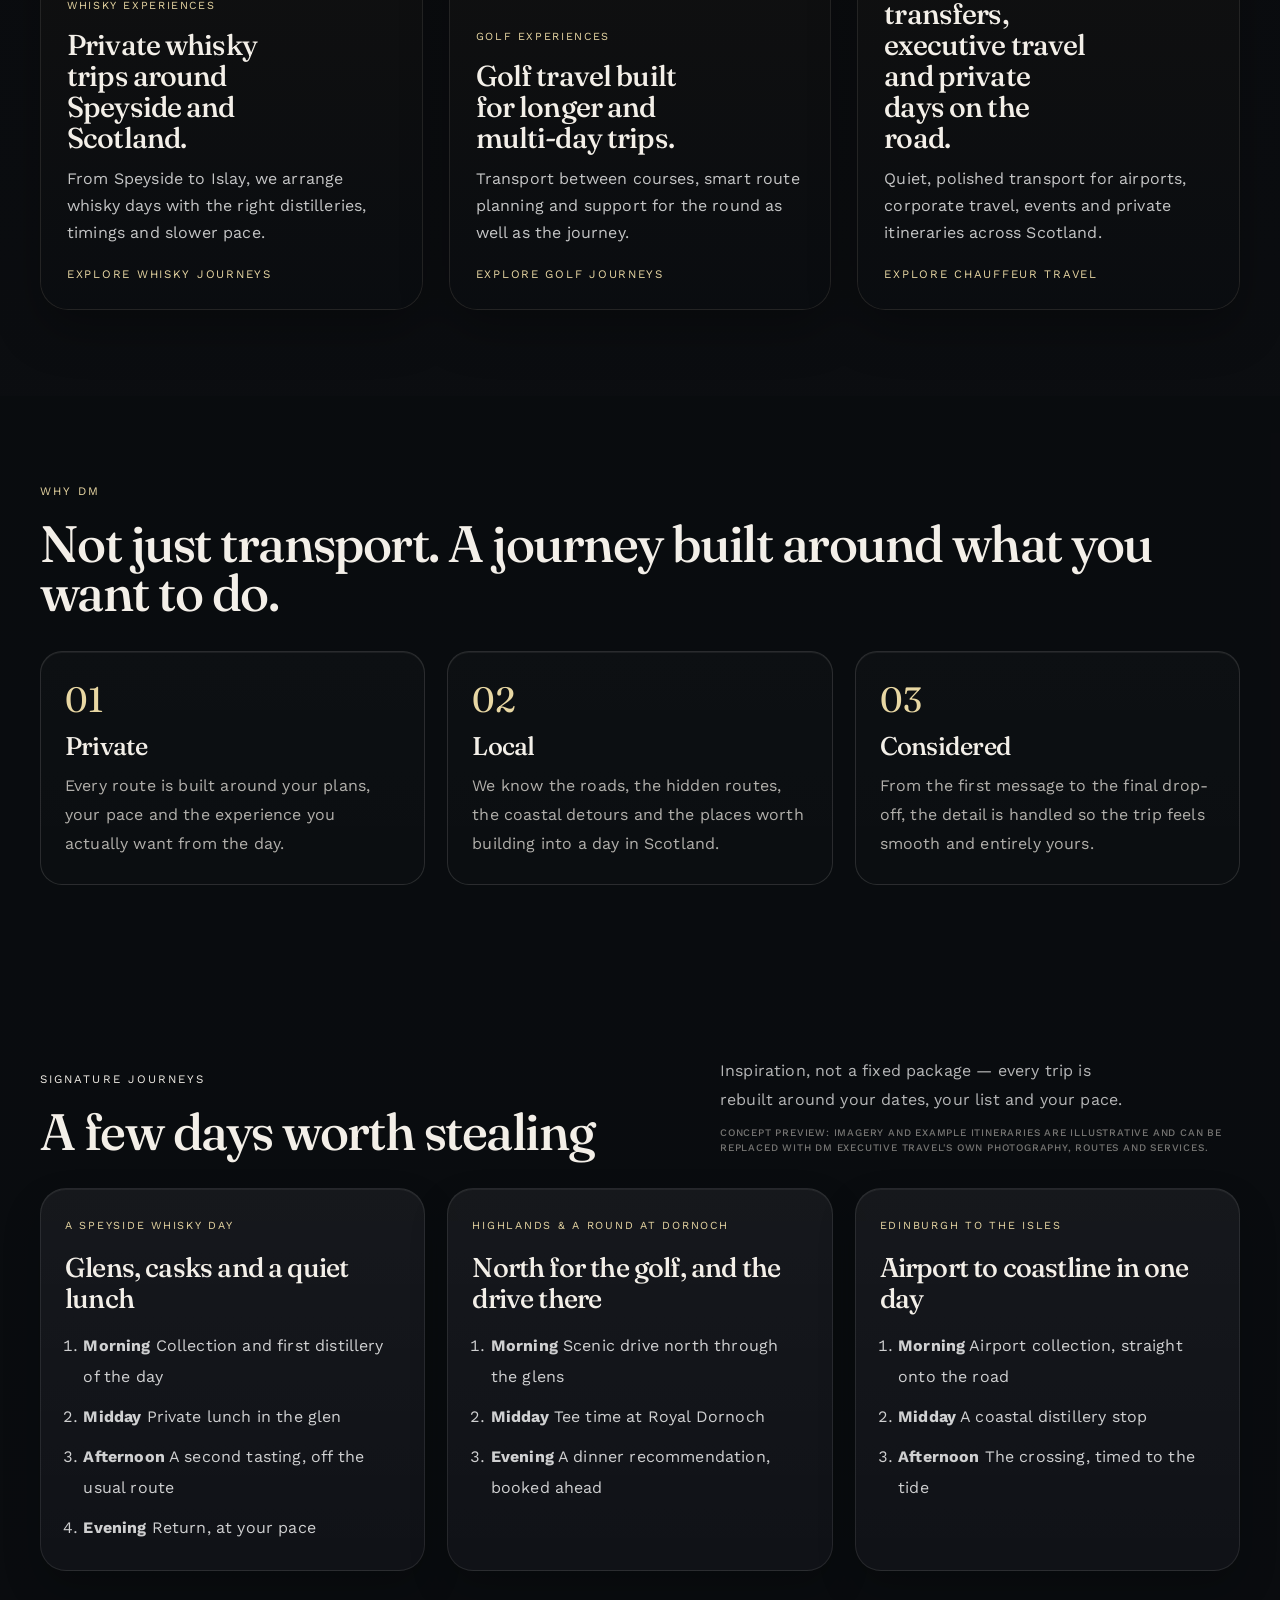
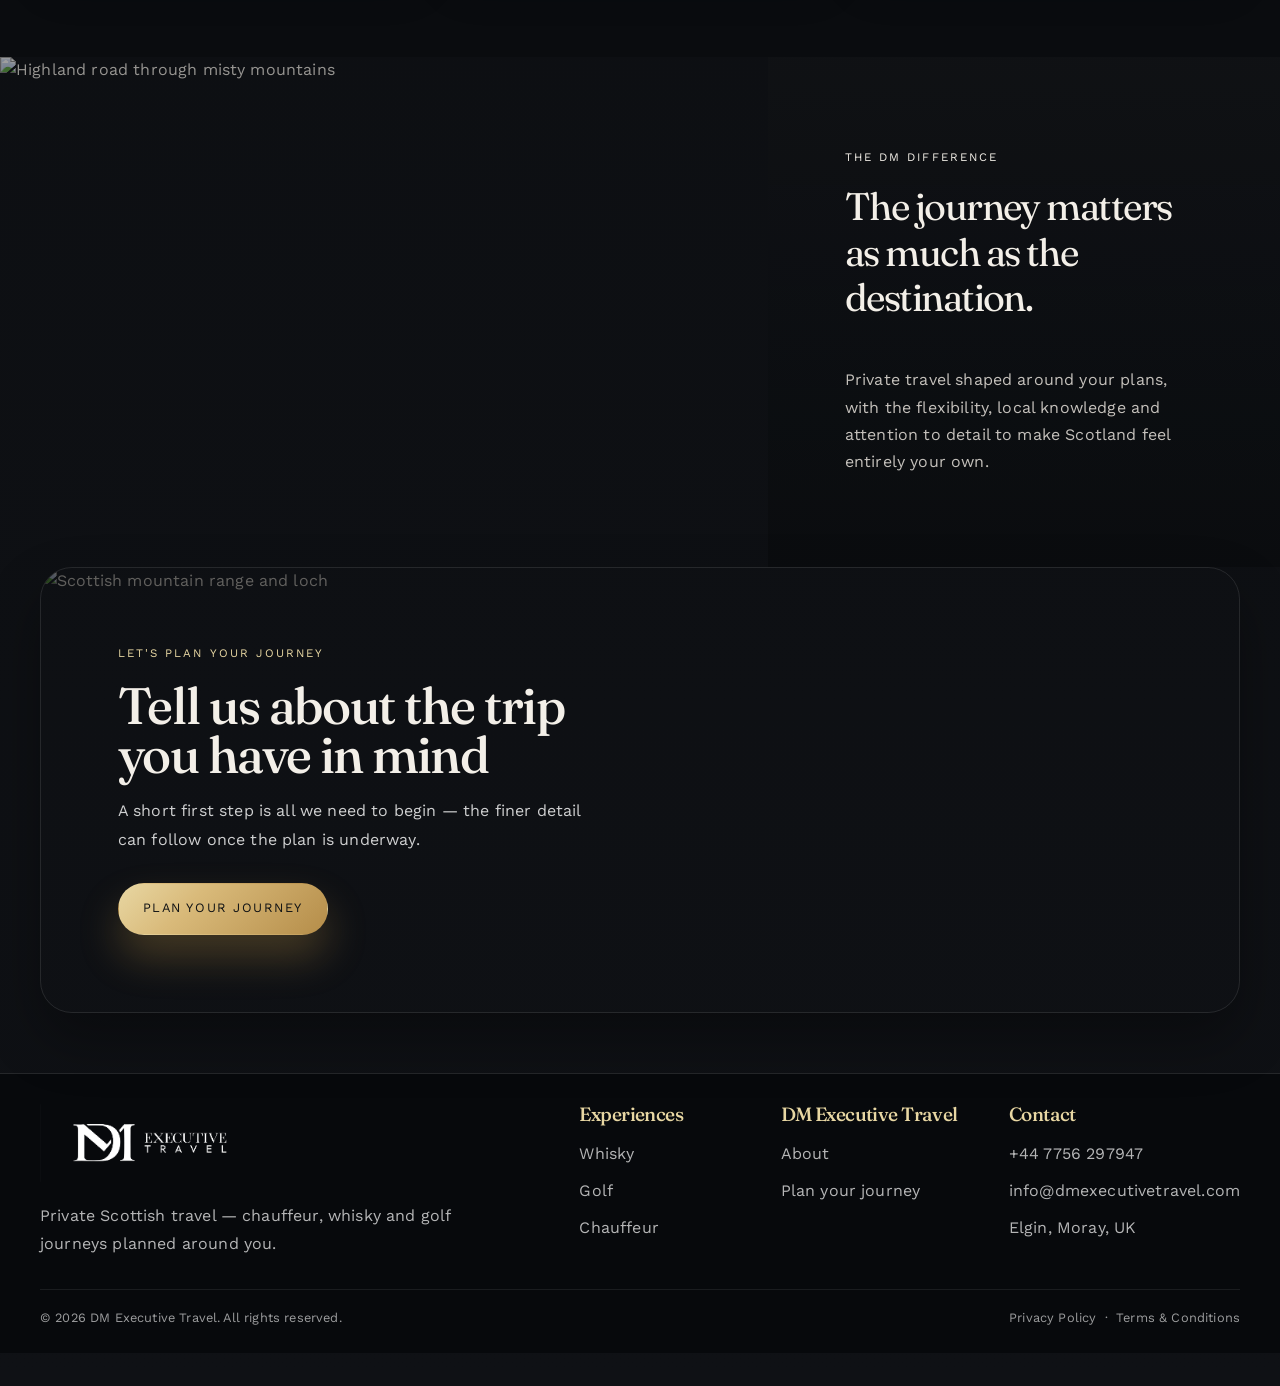
==== commit 78a520f4: "updated pages with no logo" ====
--- a/dm exec/index.html
+++ b/dm exec/index.html
@@ -2,241 +2,980 @@
 <html lang="en">
 <head>
 <meta charset="UTF-8">
+
 <meta name="viewport" content="width=device-width, initial-scale=1.0">
-<meta name="robots" content="noindex, nofollow, noarchive, nosnippet, noimageindex">
-<meta name="description" content="Private whisky tours, golf travel and chauffeur journeys across Scotland, planned around the way you want to experience the country.">
-<title>DM Executive Travel | Private Whisky, Golf & Chauffeur Journeys in Scotland</title>
+
+<meta
+  name="robots"
+  content="noindex, nofollow, noarchive, nosnippet, noimageindex"
+>
+
+<meta
+  name="description"
+  content="Private whisky tours, golf travel and chauffeur journeys across Scotland, planned around the way you want to experience the country."
+>
+
+<title>
+  DM Executive Travel | Private Whisky, Golf & Chauffeur Journeys in Scotland
+</title>
+
 <link rel="preconnect" href="https://fonts.googleapis.com">
 <link rel="preconnect" href="https://fonts.gstatic.com" crossorigin>
-<link href="https://fonts.googleapis.com/css2?family=Fraunces:ital,opsz,wght@0,9..144,300;0,9..144,400;0,9..144,500;0,9..144,600;1,9..144,400;1,9..144,500&family=Work+Sans:wght@300;400;500;600&display=swap" rel="stylesheet">
+
+<link
+  href="https://fonts.googleapis.com/css2?family=Fraunces:ital,opsz,wght@0,9..144,300;0,9..144,400;0,9..144,500;0,9..144,600;1,9..144,400;1,9..144,500&family=Work+Sans:wght@300;400;500;600&display=swap"
+  rel="stylesheet"
+>
+
 <link rel="stylesheet" href="assets/style.css">
 <link rel="stylesheet" href="assets/preview.css">
+
+<!-- New DM logo styling -->
+<style>
+  /* ================================
+     NEW DM EXECUTIVE TRAVEL LOGO
+     ================================ */
+
+  .nav__logo {
+    display: flex;
+    align-items: center;
+    justify-content: flex-start;
+
+    width: 195px;
+    height: 66px;
+
+    overflow: hidden;
+    flex-shrink: 0;
+
+    background: transparent !important;
+  }
+
+  .nav__logo img {
+    display: block;
+
+    width: 195px;
+    height: 66px;
+
+    object-fit: cover;
+    object-position: center;
+
+    /*
+      Daniel's supplied JPG has a black background.
+      Screen blending allows the black to visually disappear
+      into the dark navigation while retaining the white logo.
+    */
+    mix-blend-mode: screen;
+
+    background: transparent;
+    border: 0;
+  }
+
+
+  /* Footer version */
+
+  .footer__logo > img {
+    display: block;
+
+    width: 220px;
+    height: 78px;
+
+    object-fit: cover;
+    object-position: center;
+
+    mix-blend-mode: screen;
+
+    background: transparent;
+    border: 0;
+
+    margin-bottom: 20px;
+  }
+
+
+  /* Tablet */
+
+  @media (max-width: 1000px) {
+    .nav__logo {
+      width: 165px;
+      height: 58px;
+    }
+
+    .nav__logo img {
+      width: 165px;
+      height: 58px;
+    }
+  }
+
+
+  /* Mobile */
+
+  @media (max-width: 700px) {
+    .nav__logo {
+      width: 145px;
+      height: 50px;
+    }
+
+    .nav__logo img {
+      width: 145px;
+      height: 50px;
+    }
+
+    .footer__logo > img {
+      width: 190px;
+      height: 68px;
+    }
+  }
+</style>
+
 <script src="assets/preview-protect.js" defer></script>
 </head>
+
+
 <body>
+
 <div class="grain"></div>
 
+
+<!-- ================================
+     NAVIGATION
+     ================================ -->
+
 <nav class="nav" id="siteNav">
-  <a href="index.html" class="nav__logo"><img src="assets/logo.jpg" alt="DM Executive Travel"></a>
-  <button class="nav__toggle" id="navToggle" aria-label="Menu">&#9776;</button>
+
+  <a
+    href="index.html"
+    class="nav__logo"
+    aria-label="DM Executive Travel home"
+  >
+    <img
+      src="assets/logo.jpg"
+      alt="DM Executive Travel"
+    >
+  </a>
+
+  <button
+    class="nav__toggle"
+    id="navToggle"
+    aria-label="Menu"
+  >
+    &#9776;
+  </button>
+
   <div class="nav__links" id="navLinks">
-    <a href="index.html" class="current">Home</a>
-    <a href="whisky.html">Whisky</a>
-    <a href="golf.html">Golf</a>
-    <a href="chauffeur.html">Chauffeur</a>
-    <a href="about.html">About</a>
-    <a href="about.html#enquiry" class="nav__cta">Plan your journey</a>
-  </div>
+
+    <a
+      href="index.html"
+      class="current"
+    >
+      Home
+    </a>
+
+    <a href="whisky.html">
+      Whisky
+    </a>
+
+    <a href="golf.html">
+      Golf
+    </a>
+
+    <a href="chauffeur.html">
+      Chauffeur
+    </a>
+
+    <a href="about.html">
+      About
+    </a>
+
+    <a
+      href="about.html#enquiry"
+      class="nav__cta"
+    >
+      Plan your journey
+    </a>
+
+  </div>
+
 </nav>
 
+
+
+<!-- ================================
+     HERO
+     ================================ -->
+
 <header class="hero" id="top">
-  <div class="page-hero__media" style="position:absolute; inset:0;">
-    <img src="https://images.unsplash.com/photo-1589489873423-d1745278a8f4?auto=format&fit=crop&w=2200&q=80" alt="Kilchurn Castle reflected in Loch Awe, Scotland" style="animation:kenburns 20s ease-out forwards;">
-  </div>
+
+  <div
+    class="page-hero__media"
+    style="position:absolute; inset:0;"
+  >
+
+    <img
+      src="https://images.unsplash.com/photo-1589489873423-d1745278a8f4?auto=format&fit=crop&w=2200&q=80"
+      alt="Kilchurn Castle reflected in Loch Awe, Scotland"
+      style="animation:kenburns 20s ease-out forwards;"
+    >
+
+  </div>
+
   <div class="page-hero__scrim"></div>
+
+
   <div class="page-hero__content">
+
     <div class="page-hero__inner">
-      <p class="page-hero__kicker">Private Scotland journeys</p>
-      <h1>Scotland, planned around the way you want to experience it.</h1>
-      <p class="page-hero__sub">DM Executive Travel creates private whisky days, golf itineraries and chauffeur-led travel built around your plans — not a standard route from a brochure.</p>
-      <div style="display:flex; gap:16px; margin-top:38px; flex-wrap:wrap;">
-        <a href="about.html#enquiry" class="btn btn--gold">Plan your journey</a>
-        <a href="#experiences" class="btn btn--ghost">Explore experiences</a>
-      </div>
+
+      <p class="page-hero__kicker">
+        Private Scotland journeys
+      </p>
+
+      <h1>
+        Scotland, planned around the way you want to experience it.
+      </h1>
+
+      <p class="page-hero__sub">
+        DM Executive Travel creates private whisky days,
+        golf itineraries and chauffeur-led travel built
+        around your plans — not a standard route from a brochure.
+      </p>
+
+      <div
+        style="
+          display:flex;
+          gap:16px;
+          margin-top:38px;
+          flex-wrap:wrap;
+        "
+      >
+
+        <a
+          href="about.html#enquiry"
+          class="btn btn--gold"
+        >
+          Plan your journey
+        </a>
+
+        <a
+          href="#experiences"
+          class="btn btn--ghost"
+        >
+          Explore experiences
+        </a>
+
+      </div>
+
     </div>
-  </div>
-  <div class="scroll-cue"><span>SCROLL</span><span class="scroll-cue__line"></span></div>
+
+  </div>
+
+
+  <div class="scroll-cue">
+    <span>SCROLL</span>
+    <span class="scroll-cue__line"></span>
+  </div>
+
 </header>
 
+
+
+<!-- ================================
+     LOCATION MARQUEE
+     ================================ -->
+
 <div class="marquee">
+
   <div class="marquee__track">
-    <span><b>Speyside</b>Whisky Trails</span>
-    <span><b>Islay</b>Coastal Distilleries</span>
-    <span><b>St Andrews</b>Home of Golf</span>
-    <span><b>Royal Dornoch</b>Highland Links</span>
-    <span><b>Edinburgh</b>Airport to Glen</span>
-    <span><b>The Highlands</b>Private Touring</span>
-    <span><b>Speyside</b>Whisky Trails</span>
-    <span><b>Islay</b>Coastal Distilleries</span>
-    <span><b>St Andrews</b>Home of Golf</span>
-    <span><b>Royal Dornoch</b>Highland Links</span>
-    <span><b>Edinburgh</b>Airport to Glen</span>
-    <span><b>The Highlands</b>Private Touring</span>
-  </div>
+
+    <span>
+      <b>Speyside</b>
+      Whisky Trails
+    </span>
+
+    <span>
+      <b>Islay</b>
+      Coastal Distilleries
+    </span>
+
+    <span>
+      <b>St Andrews</b>
+      Home of Golf
+    </span>
+
+    <span>
+      <b>Royal Dornoch</b>
+      Highland Links
+    </span>
+
+    <span>
+      <b>Edinburgh</b>
+      Airport to Glen
+    </span>
+
+    <span>
+      <b>The Highlands</b>
+      Private Touring
+    </span>
+
+
+    <!-- duplicated for continuous scroll -->
+
+    <span>
+      <b>Speyside</b>
+      Whisky Trails
+    </span>
+
+    <span>
+      <b>Islay</b>
+      Coastal Distilleries
+    </span>
+
+    <span>
+      <b>St Andrews</b>
+      Home of Golf
+    </span>
+
+    <span>
+      <b>Royal Dornoch</b>
+      Highland Links
+    </span>
+
+    <span>
+      <b>Edinburgh</b>
+      Airport to Glen
+    </span>
+
+    <span>
+      <b>The Highlands</b>
+      Private Touring
+    </span>
+
+  </div>
+
 </div>
 
+
+
+<!-- ================================
+     INTRO
+     ================================ -->
+
 <section class="intro">
+
   <div class="wrap intro__grid">
+
     <div>
-      <p class="kicker">Home</p>
-      <h2>Private travel, shaped around the experience you want.</h2>
+
+      <p class="kicker">
+        Home
+      </p>
+
+      <h2>
+        Private travel, shaped around the experience you want.
+      </h2>
+
     </div>
+
+
     <div>
-      <p class="intro__body">DM Executive Travel offers a more personal way to experience Scotland. We plan private whisky trips, golf travel and chauffeur-led journeys around your itinerary, your pace and the places that matter most.</p>
-      <p class="intro__body">It is not simply transport. It is a way of travelling through the Highlands and beyond with the right route, the right timing and the right level of detail from start to finish.</p>
+
+      <p class="intro__body">
+        DM Executive Travel offers a more personal way to
+        experience Scotland. We plan private whisky trips,
+        golf travel and chauffeur-led journeys around your
+        itinerary, your pace and the places that matter most.
+      </p>
+
+      <p class="intro__body">
+        It is not simply transport. It is a way of travelling
+        through the Highlands and beyond with the right route,
+        the right timing and the right level of detail from
+        start to finish.
+      </p>
+
     </div>
-  </div>
+
+  </div>
+
 </section>
 
-<section class="experiences" id="experiences">
+
+
+<!-- ================================
+     EXPERIENCES
+     ================================ -->
+
+<section
+  class="experiences"
+  id="experiences"
+>
+
   <div class="wrap exp-grid">
-    <a href="whisky.html" class="exp-panel">
-      <img src="https://images.unsplash.com/photo-1782773437668-e4fb8caf3c45?auto=format&fit=crop&w=1400&q=80" alt="Scottish distillery, stone building and casks">
+
+
+    <!-- WHISKY -->
+
+    <a
+      href="whisky.html"
+      class="exp-panel"
+    >
+
+      <img
+        src="https://images.unsplash.com/photo-1782773437668-e4fb8caf3c45?auto=format&fit=crop&w=1400&q=80"
+        alt="Scottish distillery, stone building and casks"
+      >
+
       <div class="exp-panel__scrim"></div>
+
       <div class="exp-panel__body">
-        <p class="exp-panel__tag">Whisky Experiences</p>
-        <h3 class="exp-panel__title">Private whisky trips around Speyside and Scotland.</h3>
-        <p class="exp-panel__desc">From Speyside to Islay, we arrange whisky days with the right distilleries, timings and slower pace.</p>
-        <span class="exp-panel__more">Explore whisky journeys</span>
-      </div>
+
+        <p class="exp-panel__tag">
+          Whisky Experiences
+        </p>
+
+        <h3 class="exp-panel__title">
+          Private whisky trips around Speyside and Scotland.
+        </h3>
+
+        <p class="exp-panel__desc">
+          From Speyside to Islay, we arrange whisky days
+          with the right distilleries, timings and slower pace.
+        </p>
+
+        <span class="exp-panel__more">
+          Explore whisky journeys
+        </span>
+
+      </div>
+
     </a>
-    <a href="golf.html" class="exp-panel">
-      <img src="https://images.unsplash.com/photo-1500932334442-8761ee4810a7?auto=format&fit=crop&w=1100&q=80" alt="Aerial view of a Scottish links golf course">
+
+
+
+    <!-- GOLF -->
+
+    <a
+      href="golf.html"
+      class="exp-panel"
+    >
+
+      <img
+        src="https://images.unsplash.com/photo-1500932334442-8761ee4810a7?auto=format&fit=crop&w=1100&q=80"
+        alt="Aerial view of a Scottish links golf course"
+      >
+
       <div class="exp-panel__scrim"></div>
+
       <div class="exp-panel__body">
-        <p class="exp-panel__tag">Golf Experiences</p>
-        <h3 class="exp-panel__title">Golf travel built for longer and multi-day trips.</h3>
-        <p class="exp-panel__desc">Transport between courses, smart route planning and support for the round as well as the journey.</p>
-        <span class="exp-panel__more">Explore golf journeys</span>
-      </div>
+
+        <p class="exp-panel__tag">
+          Golf Experiences
+        </p>
+
+        <h3 class="exp-panel__title">
+          Golf travel built for longer and multi-day trips.
+        </h3>
+
+        <p class="exp-panel__desc">
+          Transport between courses, smart route planning
+          and support for the round as well as the journey.
+        </p>
+
+        <span class="exp-panel__more">
+          Explore golf journeys
+        </span>
+
+      </div>
+
     </a>
-    <a href="chauffeur.html" class="exp-panel">
-      <img src="https://images.unsplash.com/photo-1578434383656-6f23701c8ae8?auto=format&fit=crop&w=1100&q=80" alt="Black executive chauffeur car">
+
+
+
+    <!-- CHAUFFEUR -->
+
+    <a
+      href="chauffeur.html"
+      class="exp-panel"
+    >
+
+      <img
+        src="https://images.unsplash.com/photo-1578434383656-6f23701c8ae8?auto=format&fit=crop&w=1100&q=80"
+        alt="Black executive chauffeur car"
+      >
+
       <div class="exp-panel__scrim"></div>
+
       <div class="exp-panel__body">
-        <p class="exp-panel__tag">Private Chauffeur</p>
-        <h3 class="exp-panel__title">Airport transfers, executive travel and private days on the road.</h3>
-        <p class="exp-panel__desc">Quiet, polished transport for airports, corporate travel, events and private itineraries across Scotland.</p>
-        <span class="exp-panel__more">Explore chauffeur travel</span>
-      </div>
+
+        <p class="exp-panel__tag">
+          Private Chauffeur
+        </p>
+
+        <h3 class="exp-panel__title">
+          Airport transfers, executive travel and private days on the road.
+        </h3>
+
+        <p class="exp-panel__desc">
+          Quiet, polished transport for airports, corporate
+          travel, events and private itineraries across Scotland.
+        </p>
+
+        <span class="exp-panel__more">
+          Explore chauffeur travel
+        </span>
+
+      </div>
+
     </a>
-  </div>
+
+  </div>
+
 </section>
 
+
+
+<!-- ================================
+     WHY DM
+     ================================ -->
+
 <section class="why">
+
   <div class="wrap">
+
     <div class="why__head">
-      <p class="kicker">Why DM</p>
-      <h2>Not just transport. A journey built around what you want to do.</h2>
+
+      <p class="kicker">
+        Why DM
+      </p>
+
+      <h2>
+        Not just transport. A journey built around what you want to do.
+      </h2>
+
     </div>
+
+
     <div class="why__list">
+
+
       <div class="why__item">
+
         <span>01</span>
-        <h3>Private</h3>
-        <p>Every route is built around your plans, your pace and the experience you actually want from the day.</p>
-      </div>
+
+        <h3>
+          Private
+        </h3>
+
+        <p>
+          Every route is built around your plans,
+          your pace and the experience you actually
+          want from the day.
+        </p>
+
+      </div>
+
+
+
       <div class="why__item">
+
         <span>02</span>
-        <h3>Local</h3>
-        <p>We know the roads, the hidden routes, the coastal detours and the places worth building into a day in Scotland.</p>
-      </div>
+
+        <h3>
+          Local
+        </h3>
+
+        <p>
+          We know the roads, the hidden routes,
+          the coastal detours and the places worth
+          building into a day in Scotland.
+        </p>
+
+      </div>
+
+
+
       <div class="why__item">
+
         <span>03</span>
-        <h3>Considered</h3>
-        <p>From the first message to the final drop-off, the detail is handled so the trip feels smooth and entirely yours.</p>
-      </div>
+
+        <h3>
+          Considered
+        </h3>
+
+        <p>
+          From the first message to the final drop-off,
+          the detail is handled so the trip feels smooth
+          and entirely yours.
+        </p>
+
+      </div>
+
+
     </div>
-  </div>
+
+  </div>
+
 </section>
 
-<section class="journeys" id="journeys">
+
+
+<!-- ================================
+     SIGNATURE JOURNEYS
+     ================================ -->
+
+<section
+  class="journeys"
+  id="journeys"
+>
+
   <div class="wrap">
+
+
     <div class="journeys__head">
+
       <div>
-        <p class="kicker" style="color:var(--gold-light);">Signature journeys</p>
-        <h2>A few days worth stealing</h2>
-      </div>
+
+        <p
+          class="kicker"
+          style="color:var(--gold-light);"
+        >
+          Signature journeys
+        </p>
+
+        <h2>
+          A few days worth stealing
+        </h2>
+
+      </div>
+
+
       <div>
-        <p class="journeys__note">Inspiration, not a fixed package — every trip is rebuilt around your dates, your list and your pace.</p>
-        <p class="concept-note">Concept preview: imagery and example itineraries are illustrative and can be replaced with DM Executive Travel's own photography, routes and services.</p>
-      </div>
+
+        <p class="journeys__note">
+          Inspiration, not a fixed package — every trip
+          is rebuilt around your dates, your list and your pace.
+        </p>
+
+        <p class="concept-note">
+          Concept preview: imagery and example itineraries
+          are illustrative and can be replaced with DM Executive
+          Travel's own photography, routes and services.
+        </p>
+
+      </div>
+
     </div>
+
+
+
     <div class="journeys__track">
+
+
       <div class="jcard">
-        <p class="jcard__day">A Speyside Whisky Day</p>
-        <h3>Glens, casks and a quiet lunch</h3>
+
+        <p class="jcard__day">
+          A Speyside Whisky Day
+        </p>
+
+        <h3>
+          Glens, casks and a quiet lunch
+        </h3>
+
         <ol>
-          <li><b>Morning</b> Collection and first distillery of the day</li>
-          <li><b>Midday</b> Private lunch in the glen</li>
-          <li><b>Afternoon</b> A second tasting, off the usual route</li>
-          <li><b>Evening</b> Return, at your pace</li>
+
+          <li>
+            <b>Morning</b>
+            Collection and first distillery of the day
+          </li>
+
+          <li>
+            <b>Midday</b>
+            Private lunch in the glen
+          </li>
+
+          <li>
+            <b>Afternoon</b>
+            A second tasting, off the usual route
+          </li>
+
+          <li>
+            <b>Evening</b>
+            Return, at your pace
+          </li>
+
         </ol>
-      </div>
+
+      </div>
+
+
+
       <div class="jcard">
-        <p class="jcard__day">Highlands &amp; a Round at Dornoch</p>
-        <h3>North for the golf, and the drive there</h3>
+
+        <p class="jcard__day">
+          Highlands &amp; a Round at Dornoch
+        </p>
+
+        <h3>
+          North for the golf, and the drive there
+        </h3>
+
         <ol>
-          <li><b>Morning</b> Scenic drive north through the glens</li>
-          <li><b>Midday</b> Tee time at Royal Dornoch</li>
-          <li><b>Evening</b> A dinner recommendation, booked ahead</li>
+
+          <li>
+            <b>Morning</b>
+            Scenic drive north through the glens
+          </li>
+
+          <li>
+            <b>Midday</b>
+            Tee time at Royal Dornoch
+          </li>
+
+          <li>
+            <b>Evening</b>
+            A dinner recommendation, booked ahead
+          </li>
+
         </ol>
-      </div>
+
+      </div>
+
+
+
       <div class="jcard">
-        <p class="jcard__day">Edinburgh to the Isles</p>
-        <h3>Airport to coastline in one day</h3>
+
+        <p class="jcard__day">
+          Edinburgh to the Isles
+        </p>
+
+        <h3>
+          Airport to coastline in one day
+        </h3>
+
         <ol>
-          <li><b>Morning</b> Airport collection, straight onto the road</li>
-          <li><b>Midday</b> A coastal distillery stop</li>
-          <li><b>Afternoon</b> The crossing, timed to the tide</li>
+
+          <li>
+            <b>Morning</b>
+            Airport collection, straight onto the road
+          </li>
+
+          <li>
+            <b>Midday</b>
+            A coastal distillery stop
+          </li>
+
+          <li>
+            <b>Afternoon</b>
+            The crossing, timed to the tide
+          </li>
+
         </ol>
-      </div>
+
+      </div>
+
+
     </div>
-  </div>
+
+  </div>
+
 </section>
 
+
+
+<!-- ================================
+     DM DIFFERENCE
+     ================================ -->
+
 <section class="proof">
-  <img src="https://images.unsplash.com/photo-1527871435210-ae338f970271?auto=format&fit=crop&w=2000&q=80" alt="Highland road through misty mountains">
+
+  <img
+    src="https://images.unsplash.com/photo-1527871435210-ae338f970271?auto=format&fit=crop&w=2000&q=80"
+    alt="Highland road through misty mountains"
+  >
+
   <div class="proof__content">
-    <p class="kicker" style="color:var(--gold-light);">The DM difference</p>
-    <blockquote>The journey matters as much as the destination.</blockquote>
-    <p>Private travel shaped around your plans, with the flexibility, local knowledge and attention to detail to make Scotland feel entirely your own.</p>
-  </div>
+
+    <p
+      class="kicker"
+      style="color:var(--gold-light);"
+    >
+      The DM difference
+    </p>
+
+    <blockquote>
+      The journey matters as much as the destination.
+    </blockquote>
+
+    <p>
+      Private travel shaped around your plans,
+      with the flexibility, local knowledge and attention
+      to detail to make Scotland feel entirely your own.
+    </p>
+
+  </div>
+
 </section>
 
+
+
+<!-- ================================
+     CTA
+     ================================ -->
+
 <section class="cta-band">
-  <img src="https://images.unsplash.com/photo-1701271781785-a59ec5313aa2?auto=format&fit=crop&w=2000&q=80" alt="Scottish mountain range and loch">
+
+  <img
+    src="https://images.unsplash.com/photo-1701271781785-a59ec5313aa2?auto=format&fit=crop&w=2000&q=80"
+    alt="Scottish mountain range and loch"
+  >
+
   <div class="cta-band__content">
-    <p class="kicker">Let's plan your journey</p>
-    <h2>Tell us about the trip you have in mind</h2>
-    <p>A short first step is all we need to begin — the finer detail can follow once the plan is underway.</p>
-    <a href="about.html#enquiry" class="btn btn--gold">Plan your journey</a>
-  </div>
+
+    <p class="kicker">
+      Let's plan your journey
+    </p>
+
+    <h2>
+      Tell us about the trip you have in mind
+    </h2>
+
+    <p>
+      A short first step is all we need to begin —
+      the finer detail can follow once the plan is underway.
+    </p>
+
+    <a
+      href="about.html#enquiry"
+      class="btn btn--gold"
+    >
+      Plan your journey
+    </a>
+
+  </div>
+
 </section>
 
+
+
+<!-- ================================
+     FOOTER
+     ================================ -->
+
 <footer>
+
   <div class="wrap">
+
+
     <div class="footer__top">
+
+
       <div class="footer__logo">
-        <img src="assets/logo.jpg" alt="DM Executive Travel">
-        <p class="footer__tag">Private Scottish travel — chauffeur, whisky and golf journeys planned around you.</p>
-      </div>
+
+        <img
+          src="assets/logo.jpg"
+          alt="DM Executive Travel"
+        >
+
+        <p class="footer__tag">
+          Private Scottish travel — chauffeur, whisky
+          and golf journeys planned around you.
+        </p>
+
+      </div>
+
+
+
       <div class="footer__cols">
+
+
         <div class="footer__col">
-          <h4>Experiences</h4>
-          <a href="whisky.html">Whisky</a>
-          <a href="golf.html">Golf</a>
-          <a href="chauffeur.html">Chauffeur</a>
+
+          <h4>
+            Experiences
+          </h4>
+
+          <a href="whisky.html">
+            Whisky
+          </a>
+
+          <a href="golf.html">
+            Golf
+          </a>
+
+          <a href="chauffeur.html">
+            Chauffeur
+          </a>
+
         </div>
+
+
+
         <div class="footer__col">
-          <h4>DM Executive Travel</h4>
-          <a href="about.html">About</a>
-          <a href="about.html#enquiry">Plan your journey</a>
+
+          <h4>
+            DM Executive Travel
+          </h4>
+
+          <a href="about.html">
+            About
+          </a>
+
+          <a href="about.html#enquiry">
+            Plan your journey
+          </a>
+
         </div>
+
+
+
         <div class="footer__col">
-          <h4>Contact</h4>
-          <p>+44 7756 297947</p>
-          <p>info@dmexecutivetravel.com</p>
-          <p>Elgin, Moray, UK</p>
+
+          <h4>
+            Contact
+          </h4>
+
+          <p>
+            +44 7756 297947
+          </p>
+
+          <p>
+            info@dmexecutivetravel.com
+          </p>
+
+          <p>
+            Elgin, Moray, UK
+          </p>
+
         </div>
-      </div>
+
+
+      </div>
+
     </div>
+
+
+
     <div class="footer__bottom">
-      <span>&copy; 2026 DM Executive Travel. All rights reserved.</span>
-      <span>Privacy Policy &nbsp;·&nbsp; Terms &amp; Conditions</span>
+
+      <span>
+        &copy; 2026 DM Executive Travel.
+        All rights reserved.
+      </span>
+
+      <span>
+        Privacy Policy
+        &nbsp;·&nbsp;
+        Terms &amp; Conditions
+      </span>
+
     </div>
-  </div>
+
+
+  </div>
+
 </footer>
 
+
+
 <script src="assets/site.js"></script>
+
 </body>
 </html>
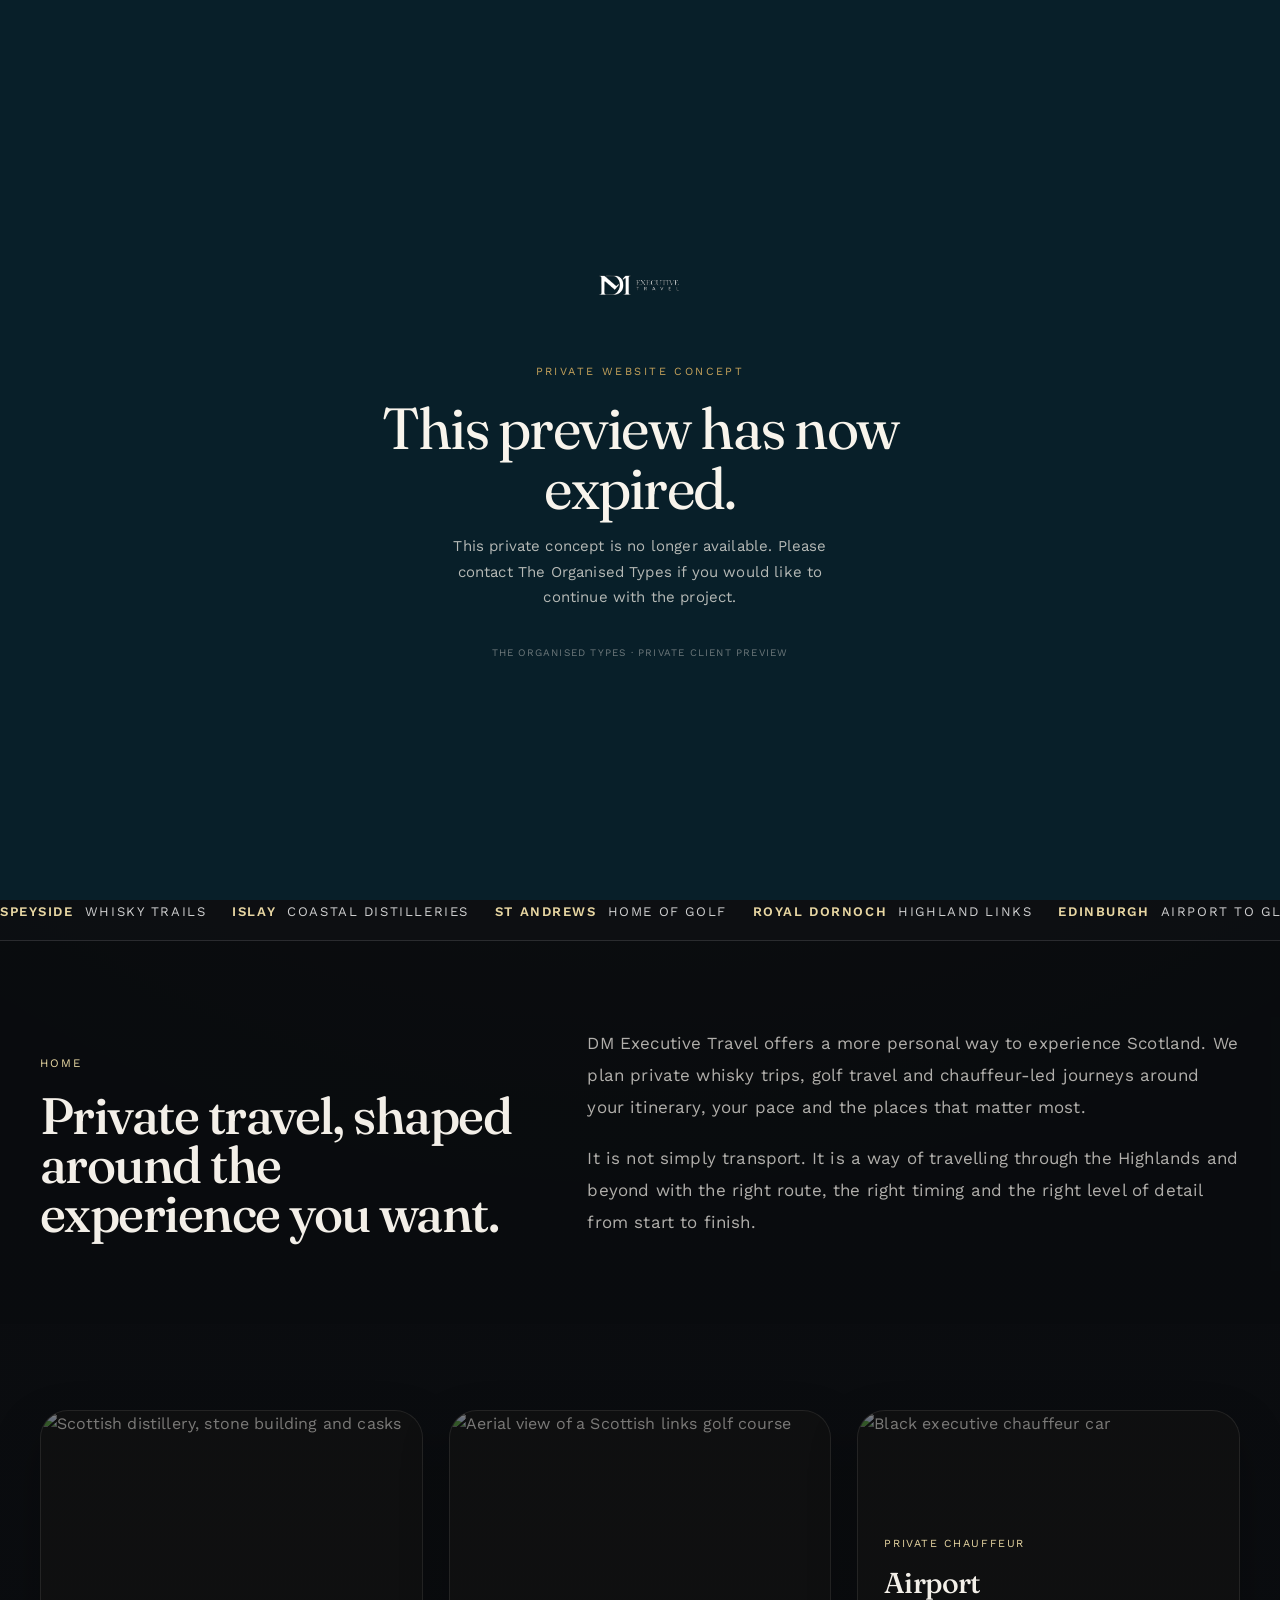
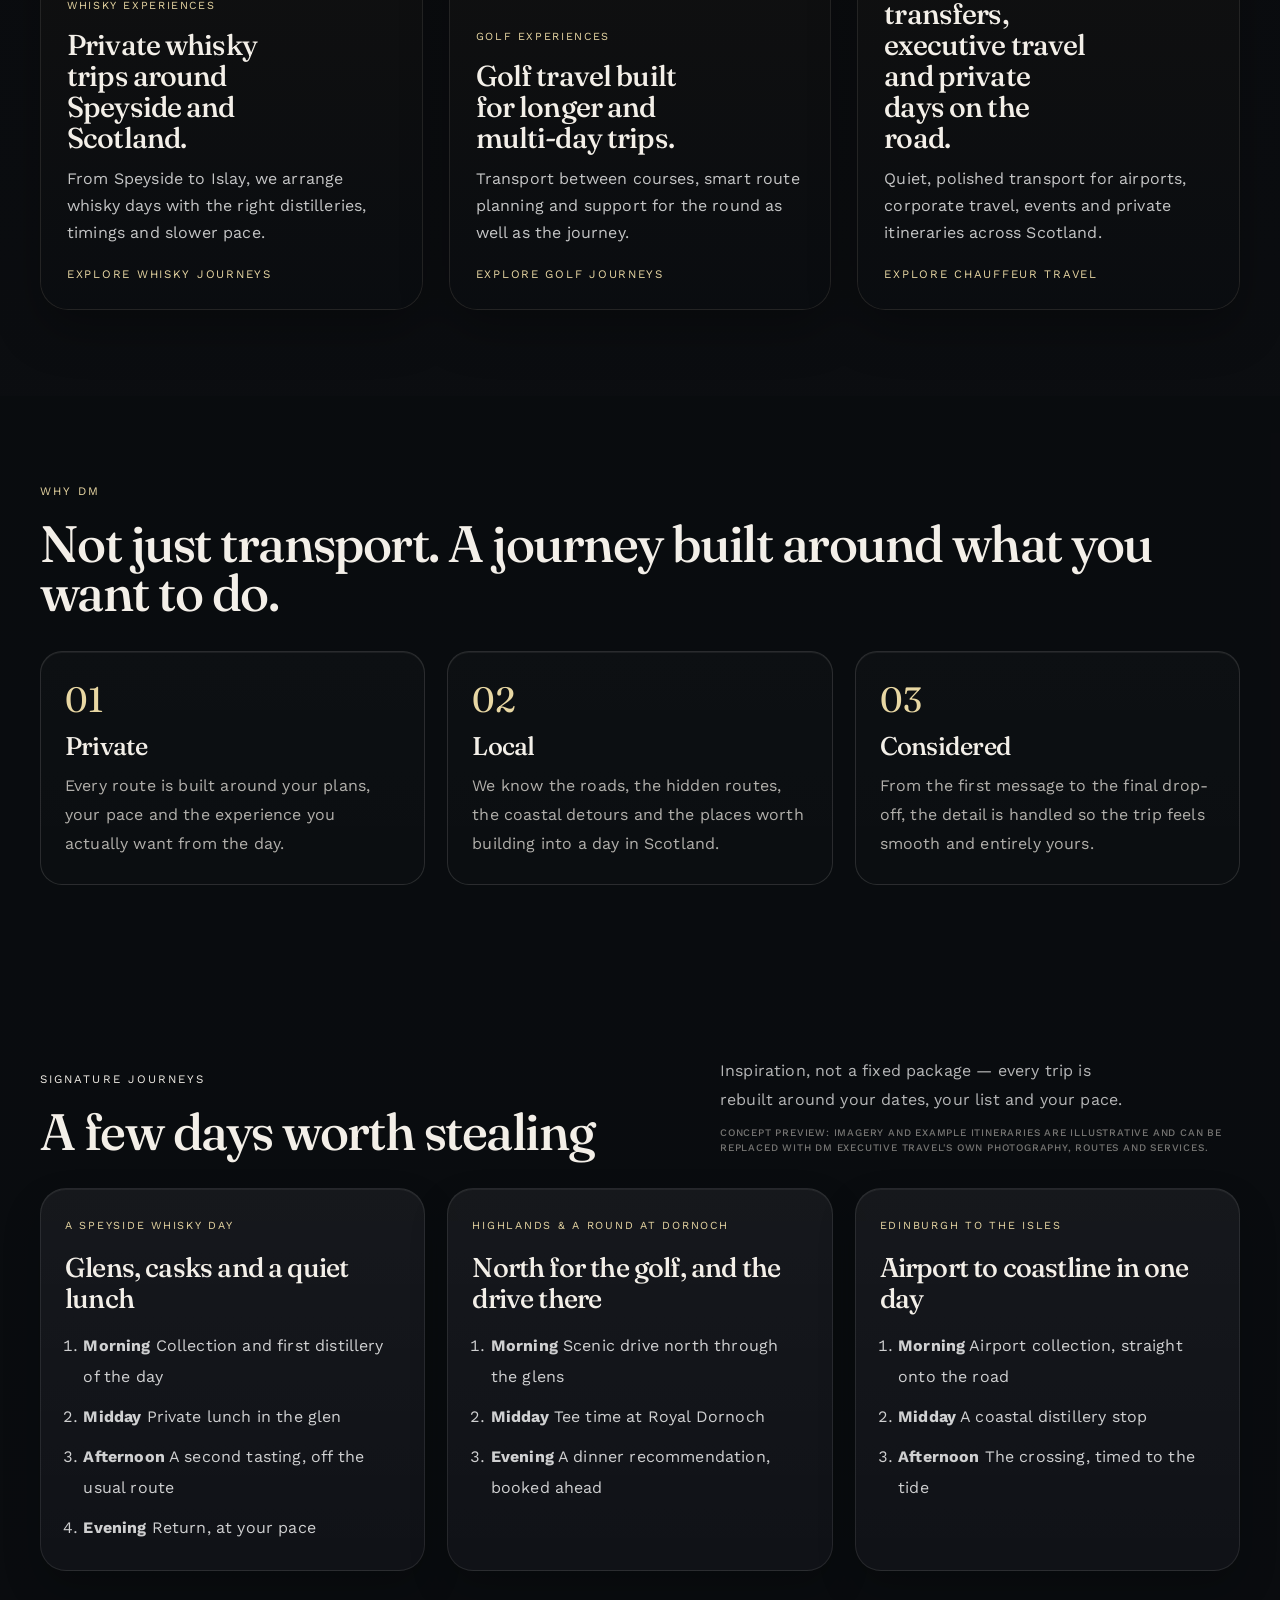
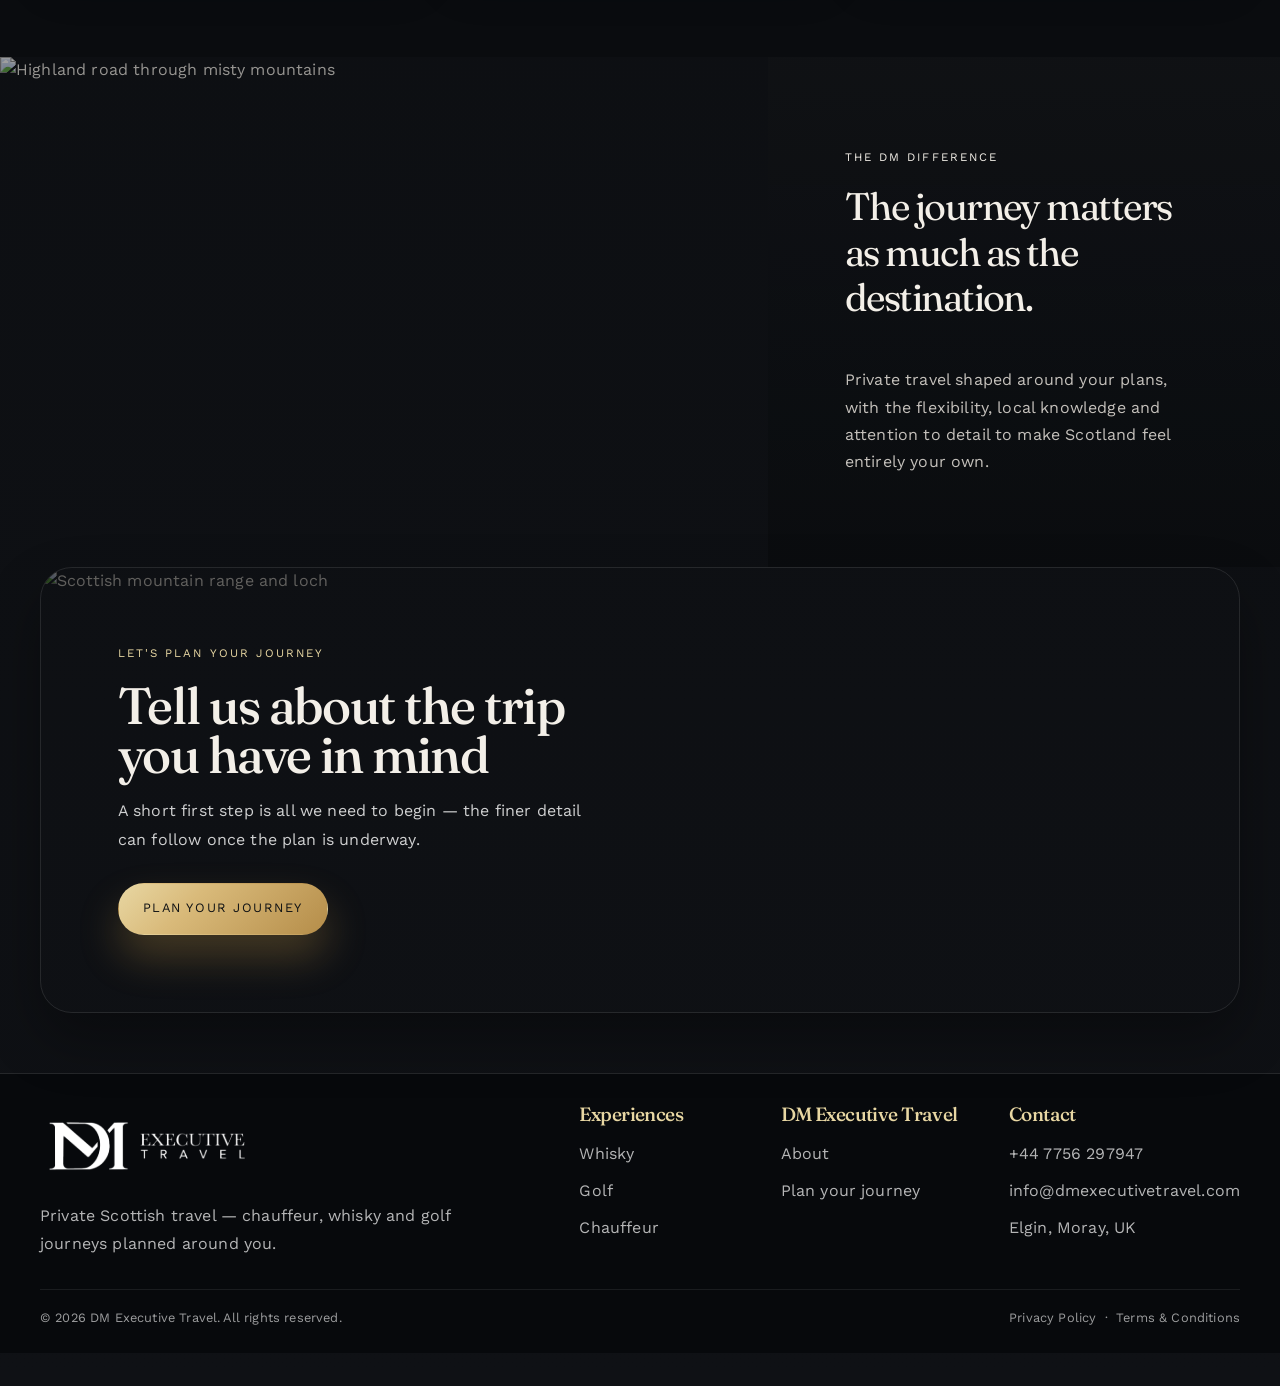
==== commit 896d3494: "replace logo to ensure transparent bg" ====
--- a/dm exec/index.html
+++ b/dm exec/index.html
@@ -147,7 +147,7 @@
     aria-label="DM Executive Travel home"
   >
     <img
-      src="assets/logo.jpg"
+      src="assets/logo.svg"
       alt="DM Executive Travel"
     >
   </a>
@@ -870,7 +870,7 @@
       <div class="footer__logo">
 
         <img
-          src="assets/logo.jpg"
+          src="assets/logo.svg"
           alt="DM Executive Travel"
         >
 
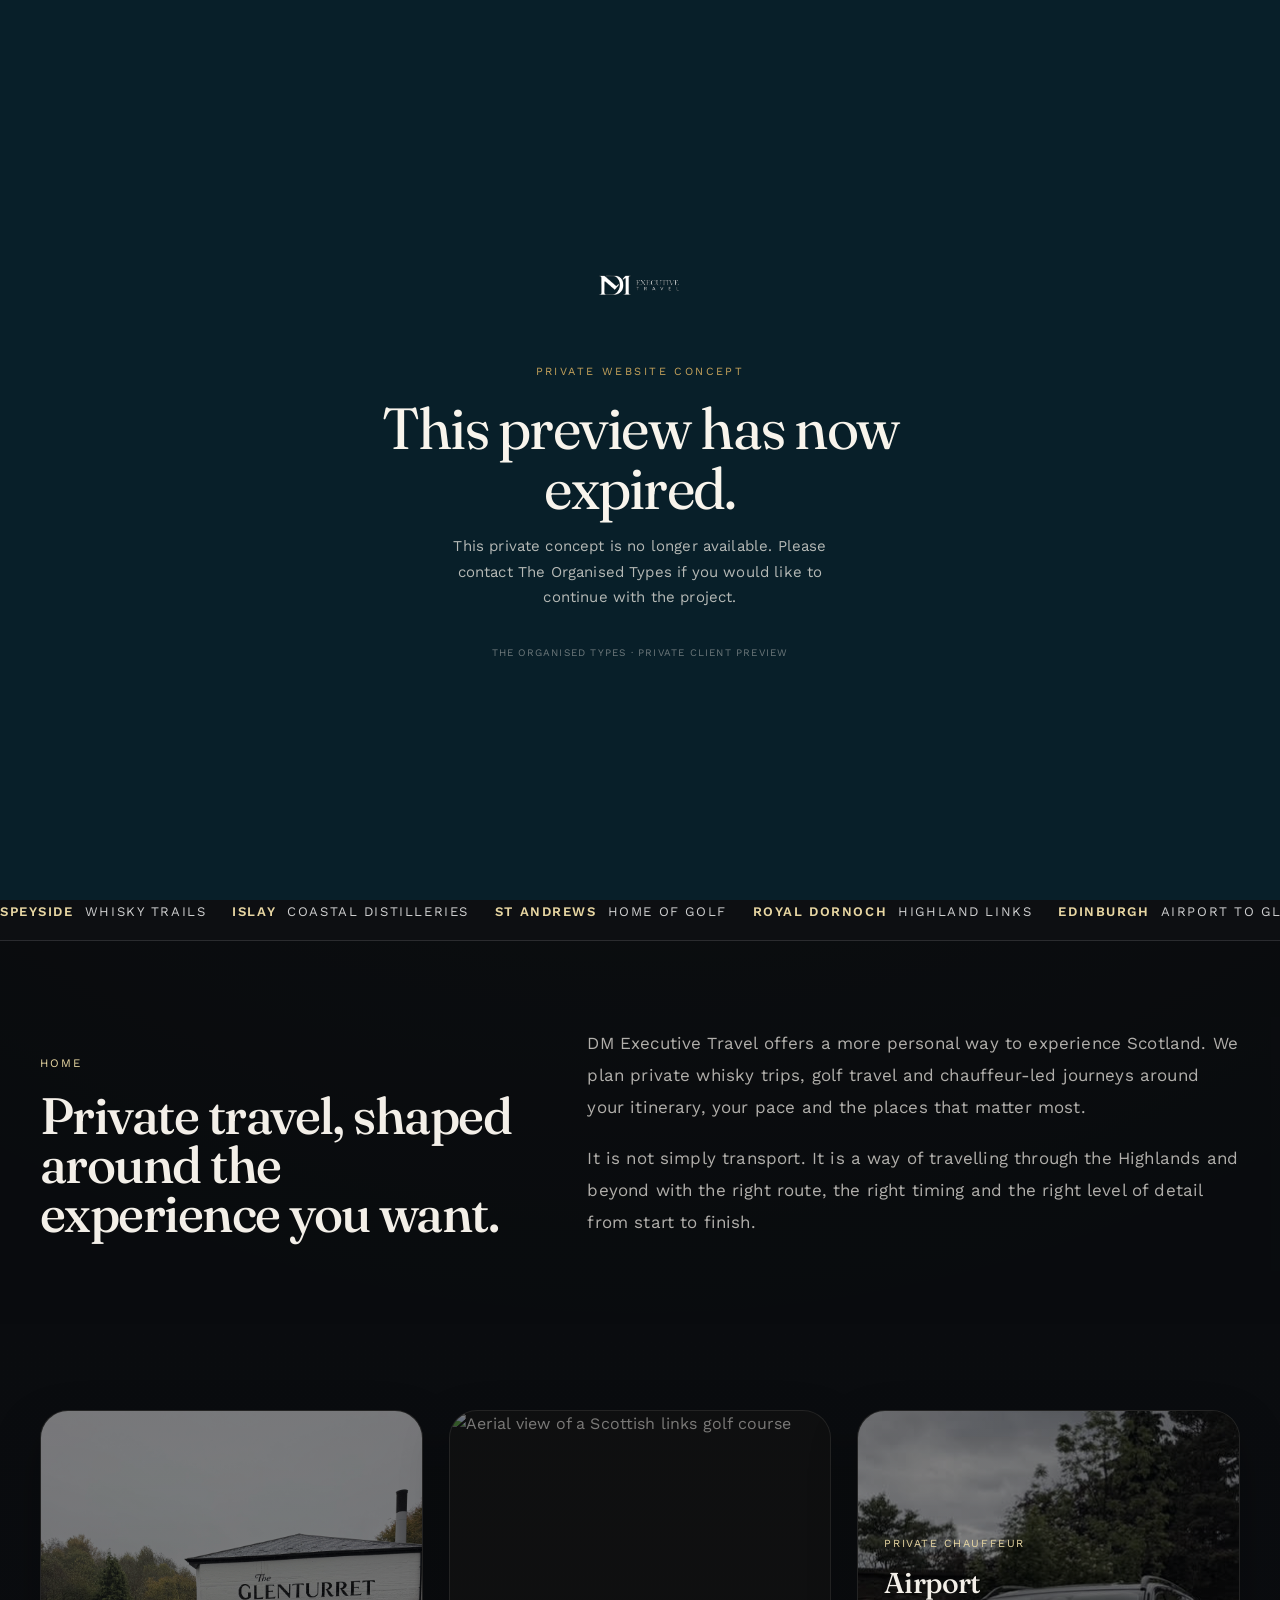
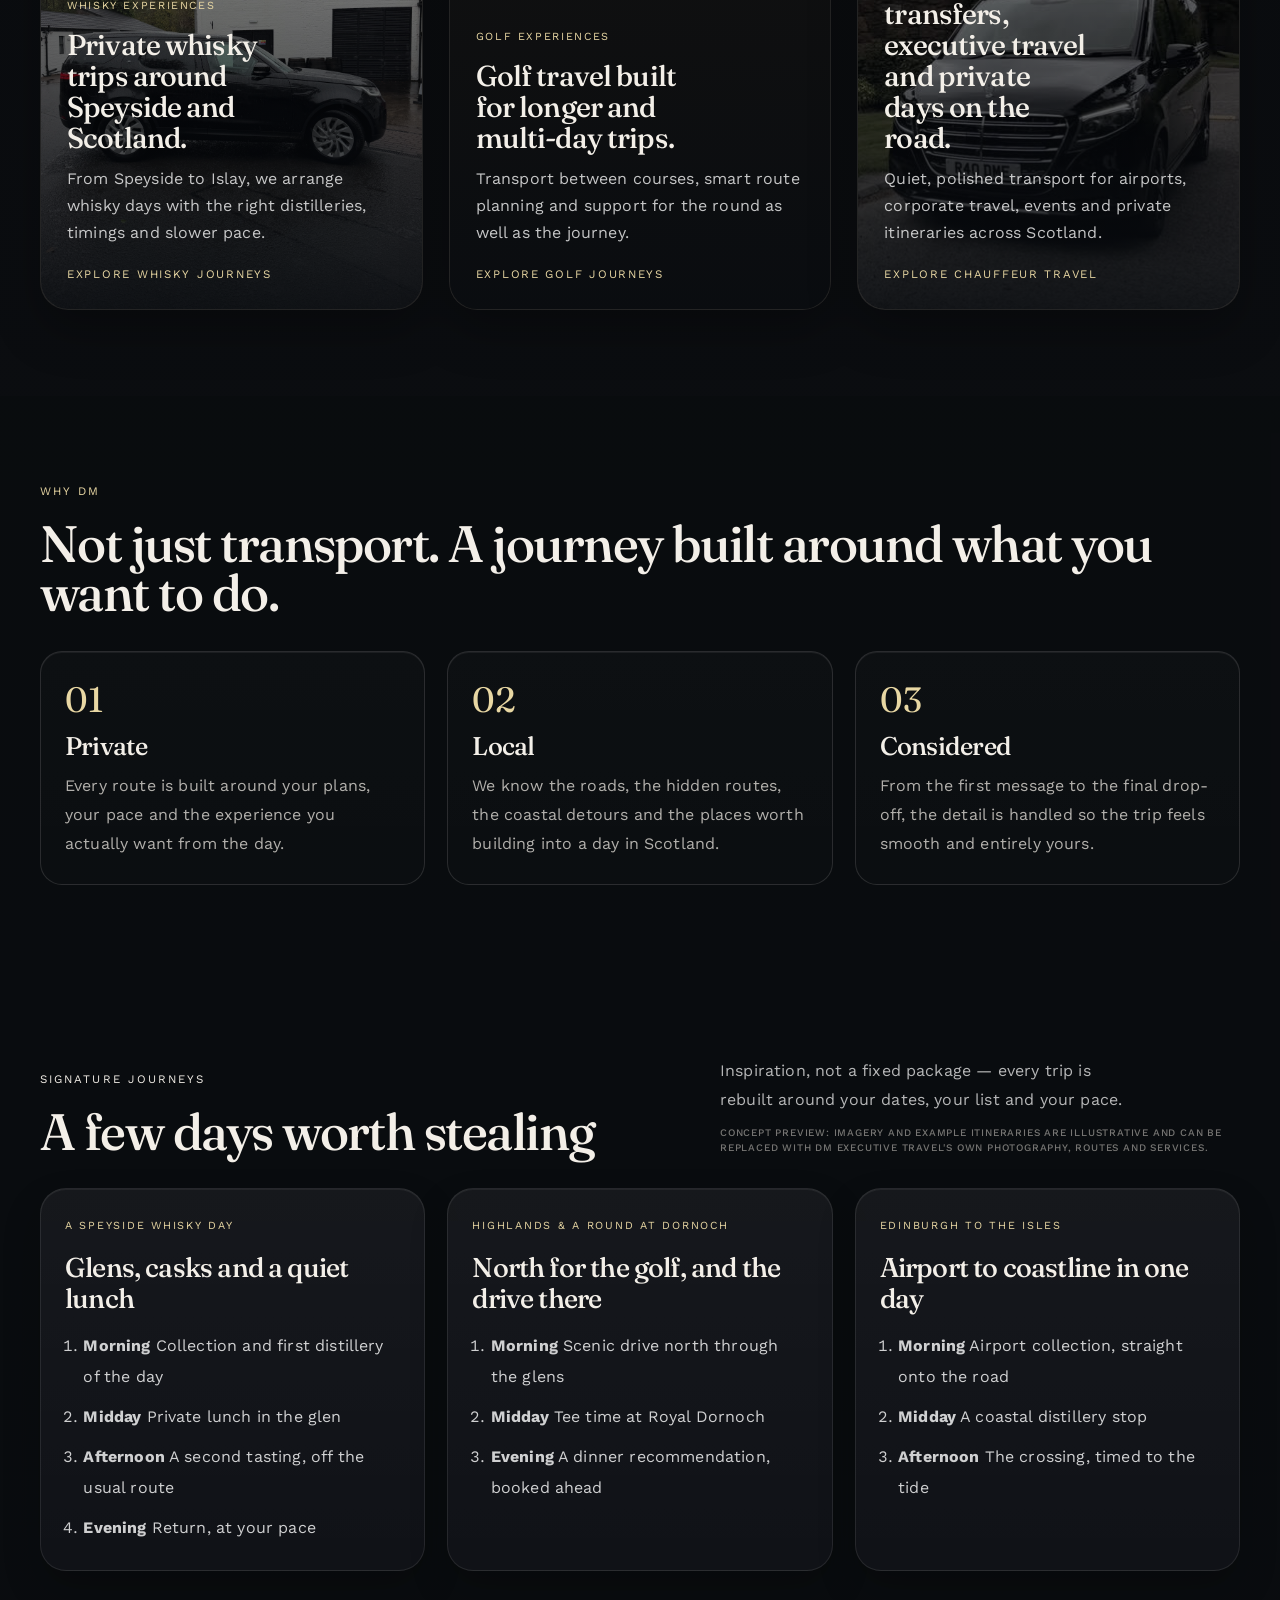
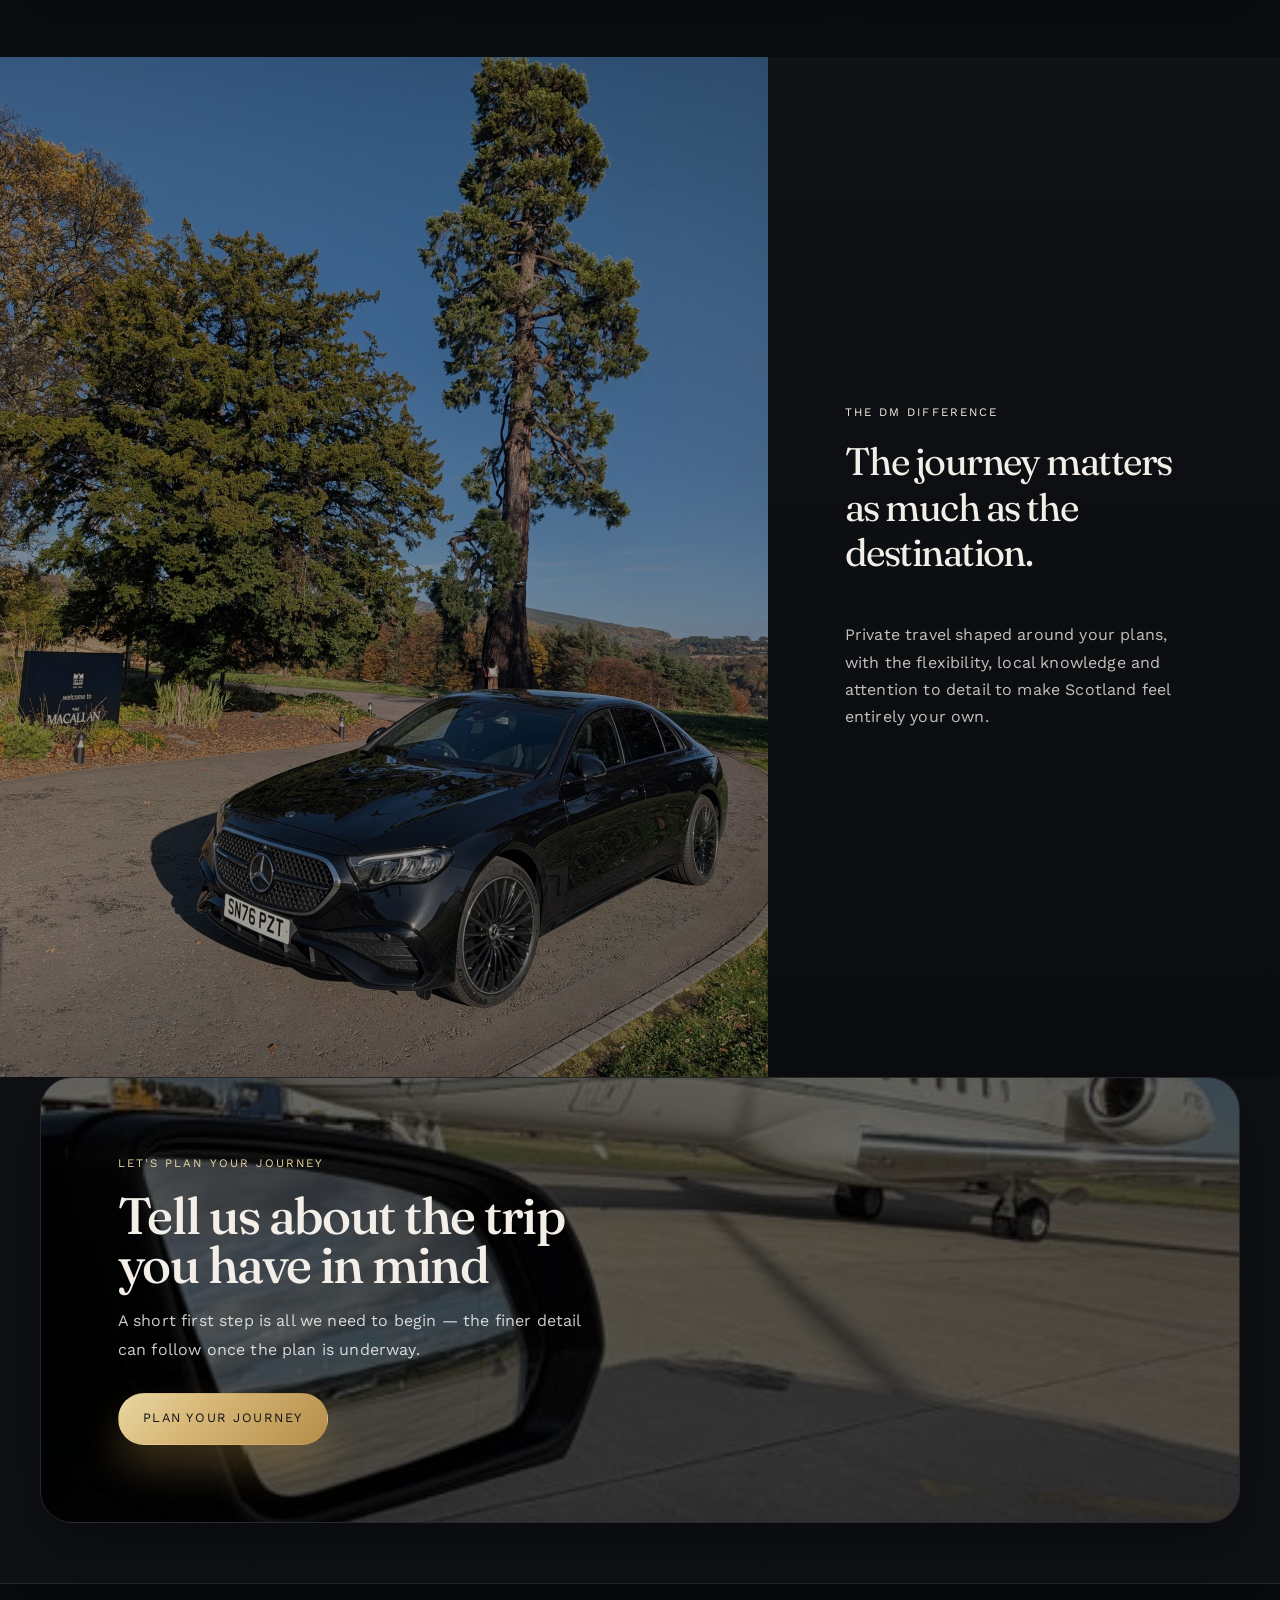
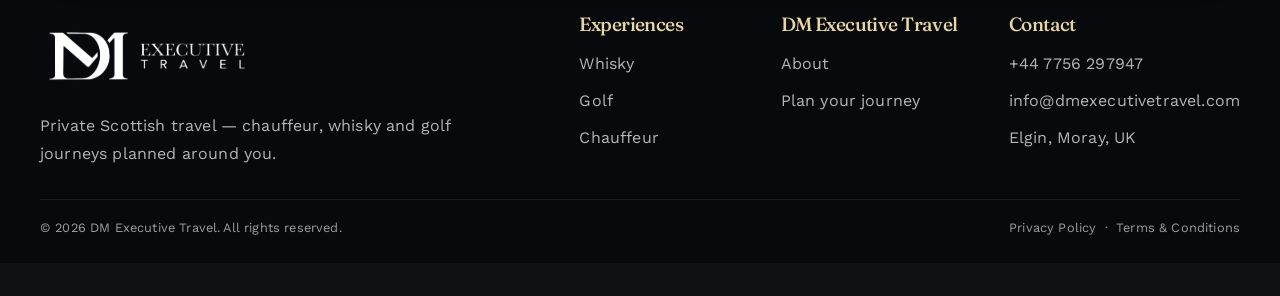
==== commit e6338356: "add images" ====
--- a/dm exec/index.html
+++ b/dm exec/index.html
@@ -210,7 +210,7 @@
   >
 
     <img
-      src="https://images.unsplash.com/photo-1589489873423-d1745278a8f4?auto=format&fit=crop&w=2200&q=80"
+      src="assets/vanoutsidecastle.jpg"
       alt="Kilchurn Castle reflected in Loch Awe, Scotland"
       style="animation:kenburns 20s ease-out forwards;"
     >
@@ -419,7 +419,7 @@
     >
 
       <img
-        src="https://images.unsplash.com/photo-1782773437668-e4fb8caf3c45?auto=format&fit=crop&w=1400&q=80"
+        src="assets/glenturret.jpg"
         alt="Scottish distillery, stone building and casks"
       >
 
@@ -497,7 +497,7 @@
     >
 
       <img
-        src="https://images.unsplash.com/photo-1578434383656-6f23701c8ae8?auto=format&fit=crop&w=1100&q=80"
+        src="assets/van.jpg"
         alt="Black executive chauffeur car"
       >
 
@@ -787,7 +787,7 @@
 <section class="proof">
 
   <img
-    src="https://images.unsplash.com/photo-1527871435210-ae338f970271?auto=format&fit=crop&w=2000&q=80"
+    src="assets/mcallan2.jpg"
     alt="Highland road through misty mountains"
   >
 
@@ -823,7 +823,7 @@
 <section class="cta-band">
 
   <img
-    src="https://images.unsplash.com/photo-1701271781785-a59ec5313aa2?auto=format&fit=crop&w=2000&q=80"
+    src="assets/plane.jpg"
     alt="Scottish mountain range and loch"
   >
 
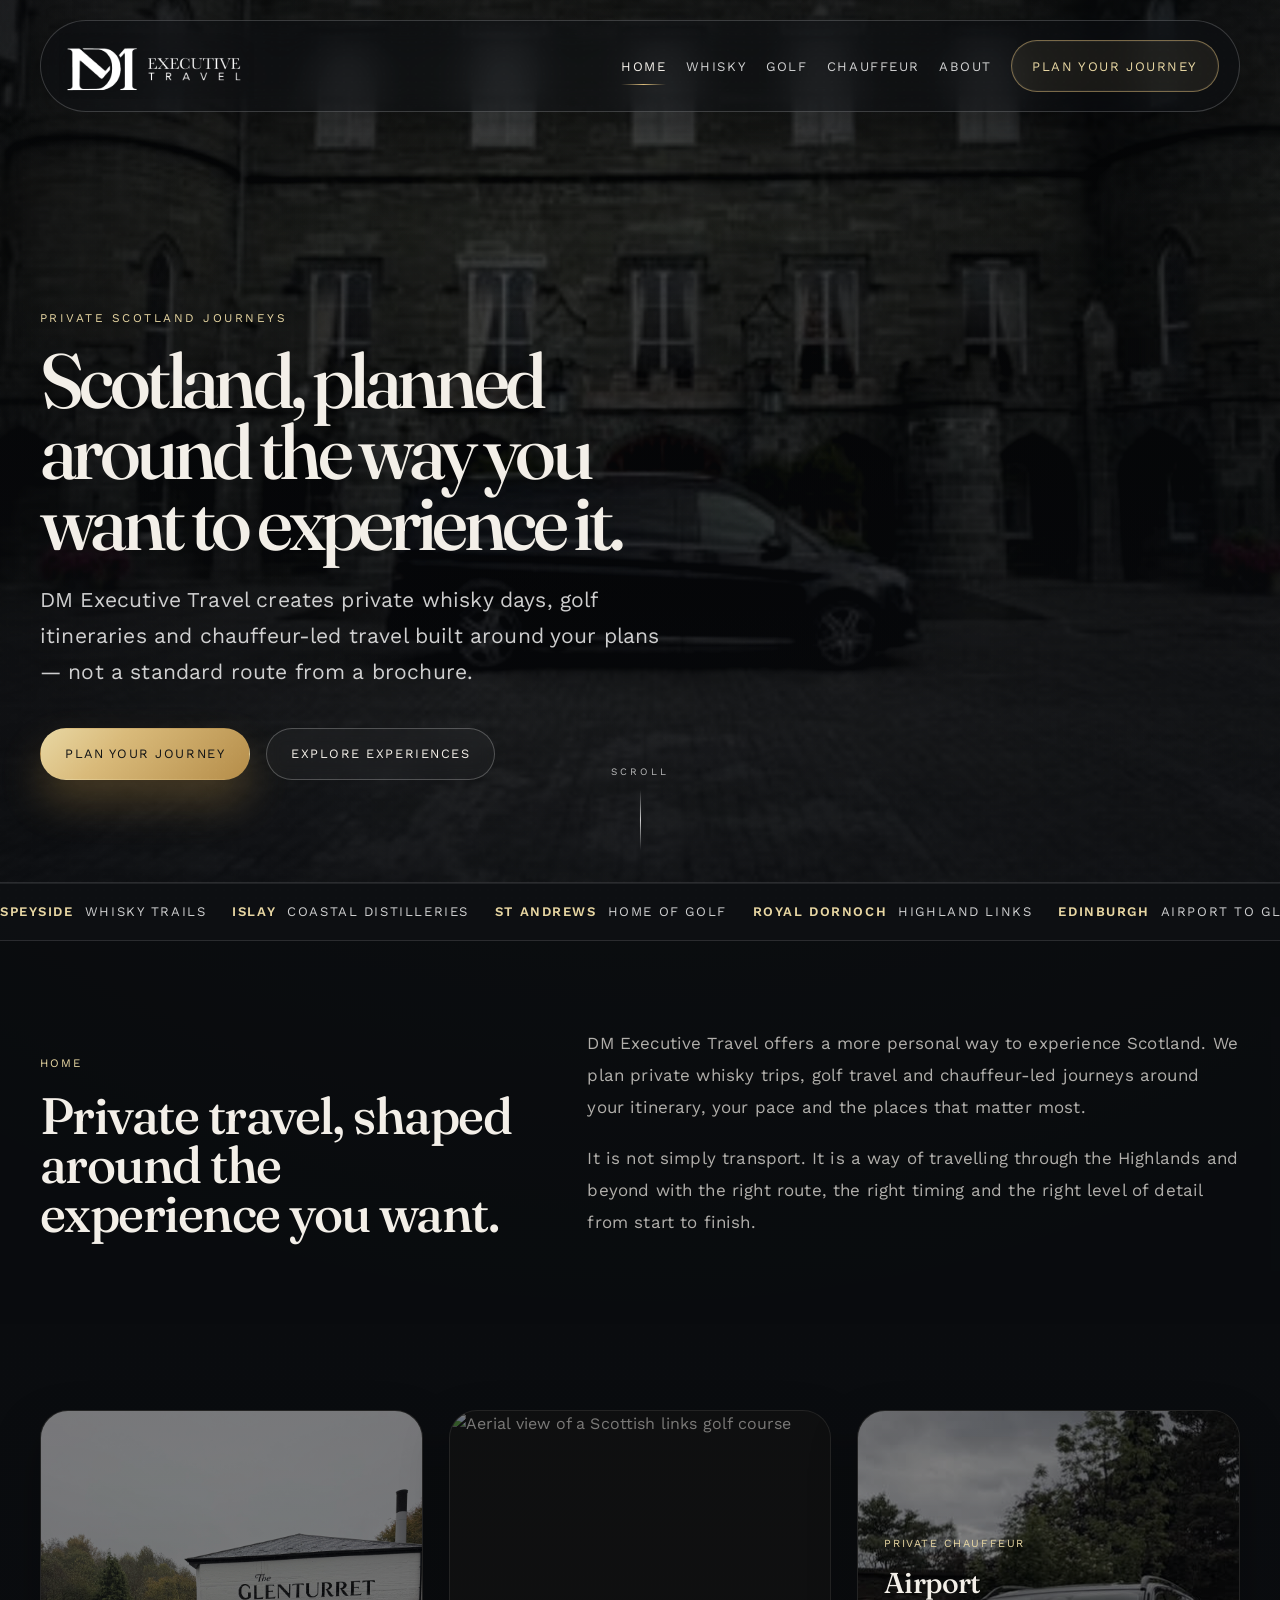
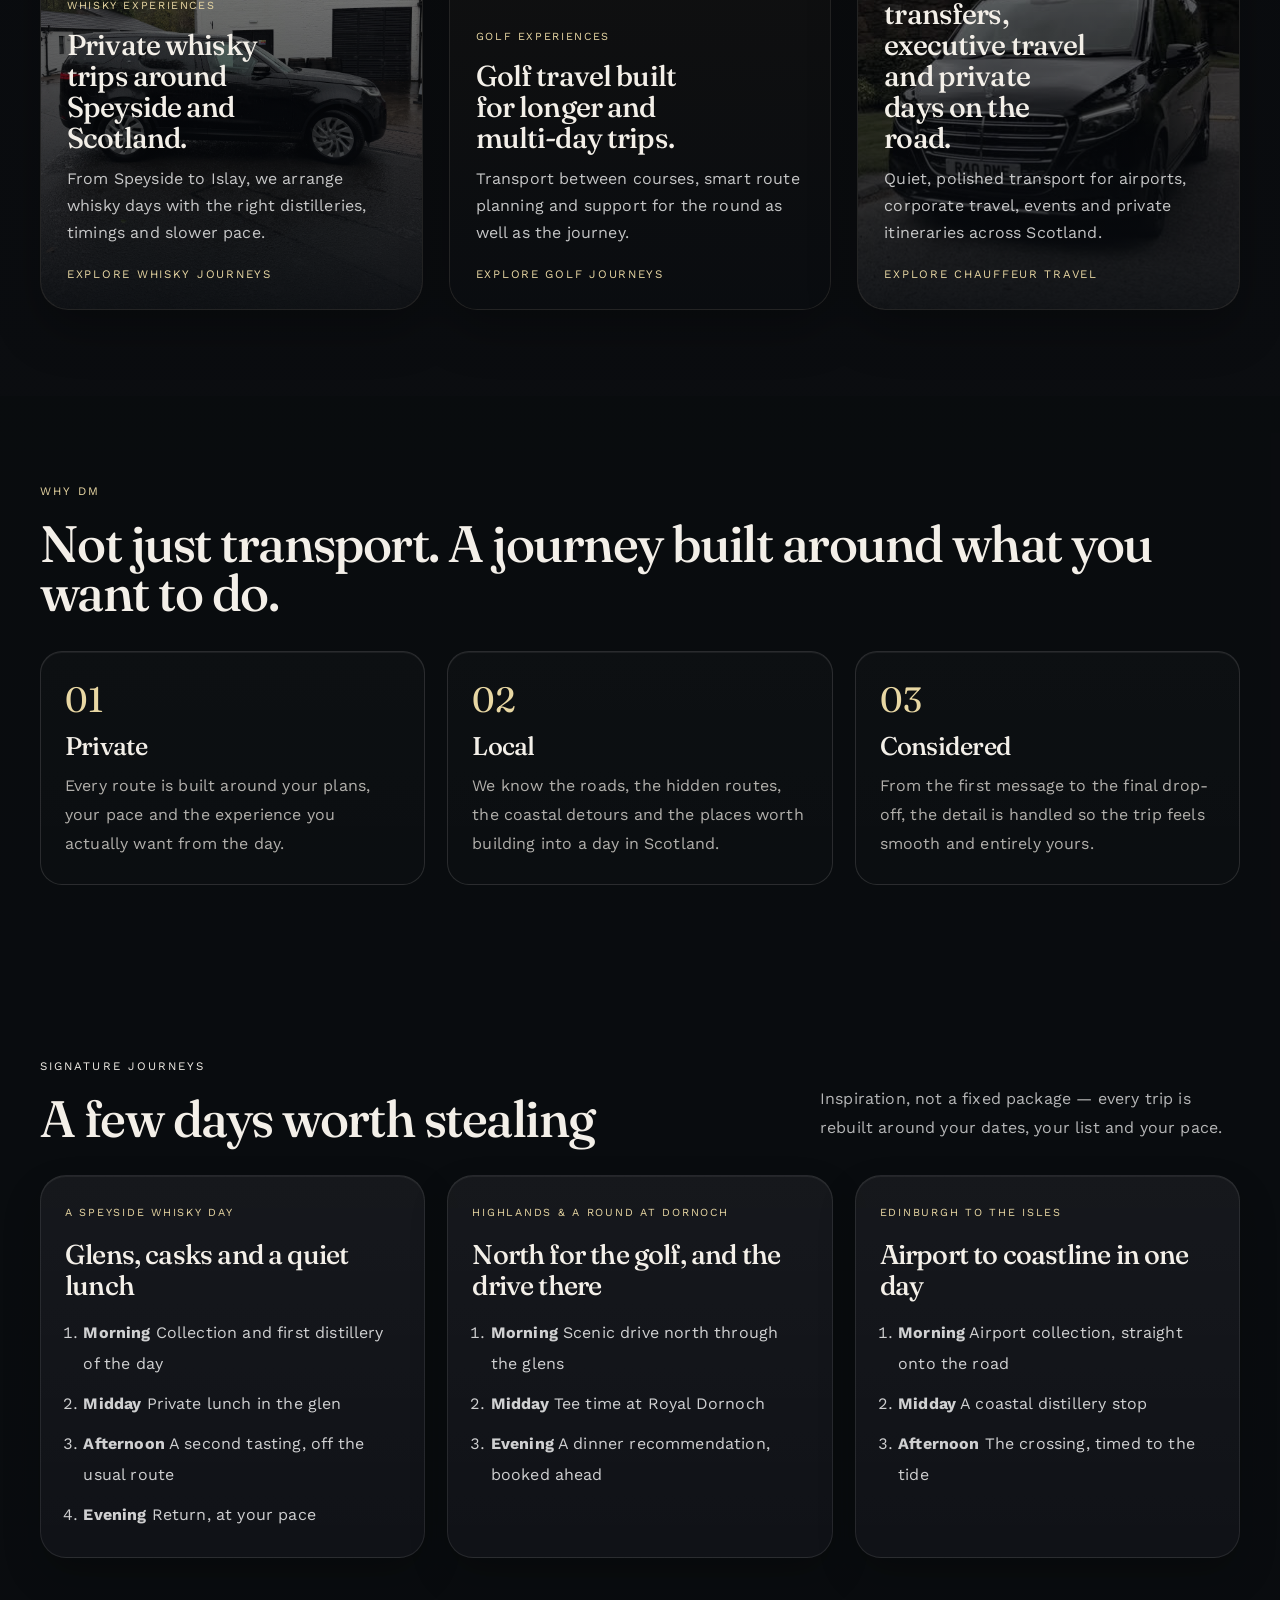
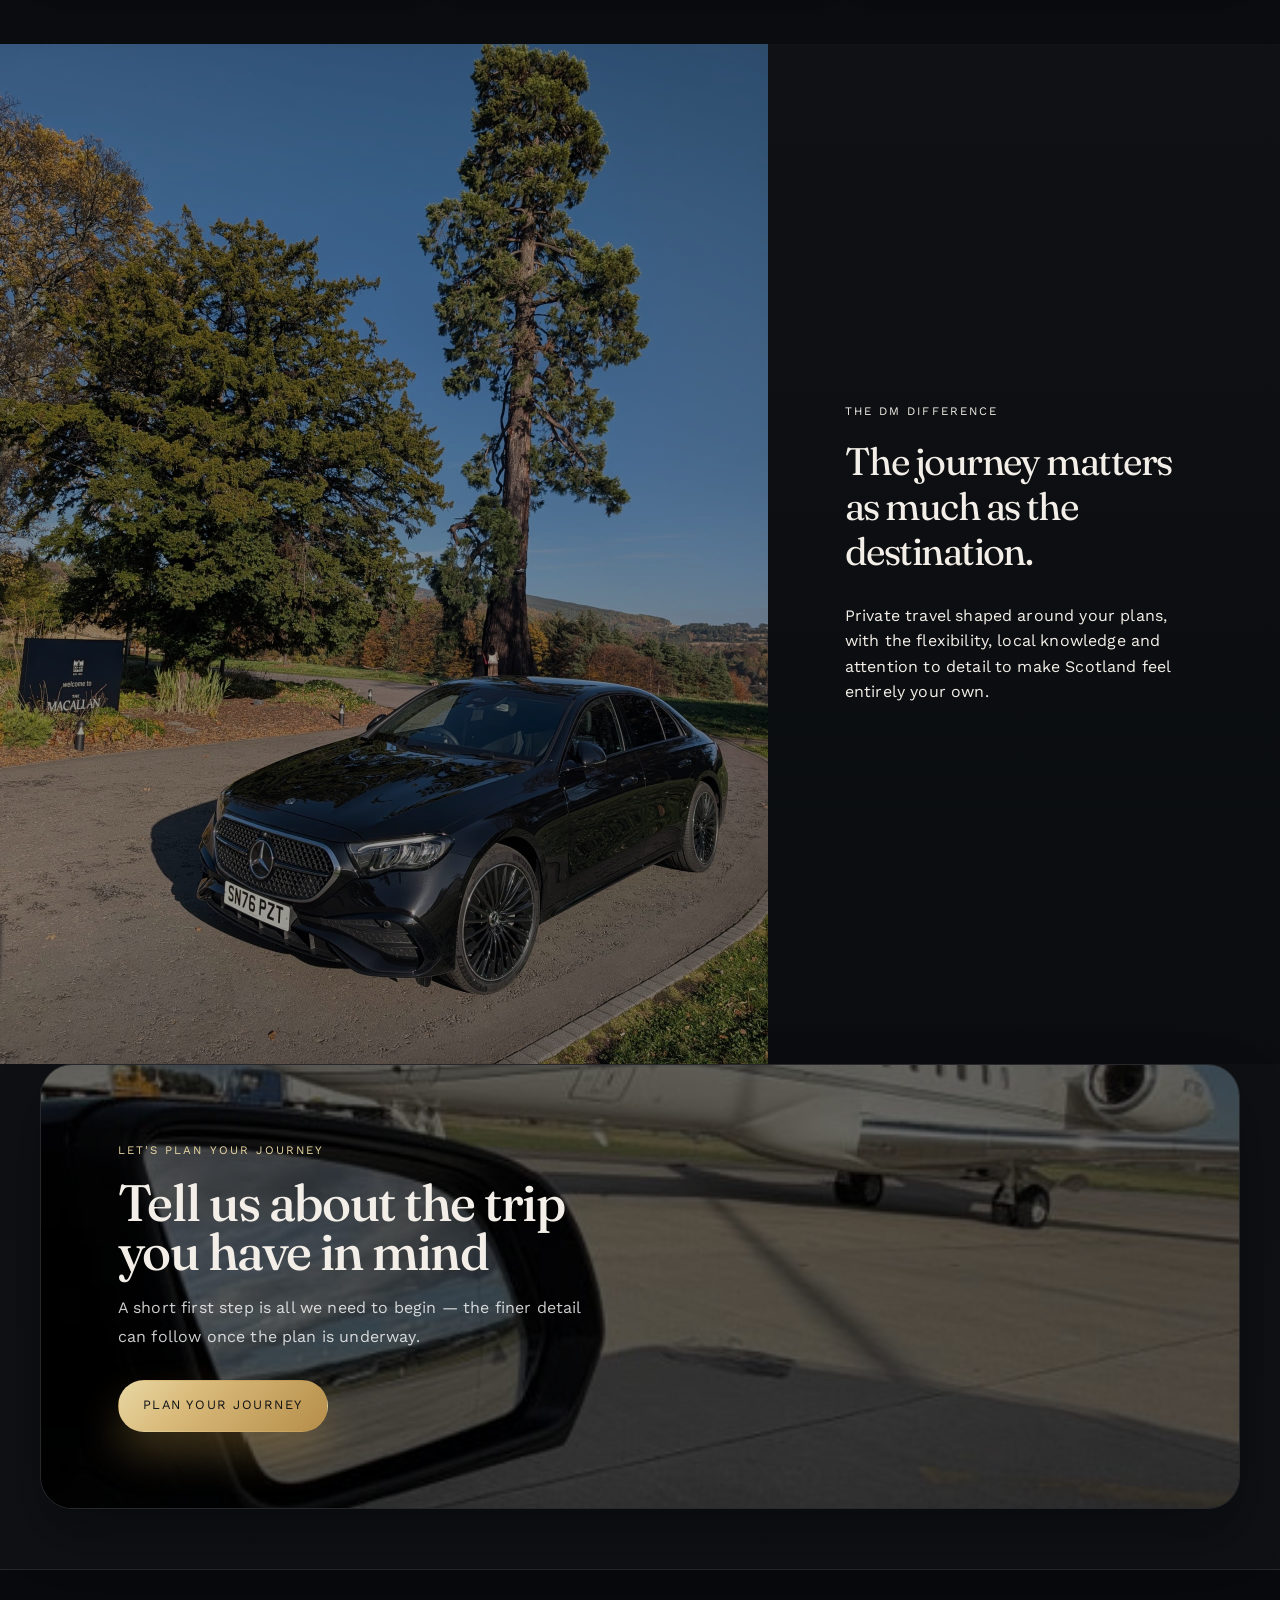
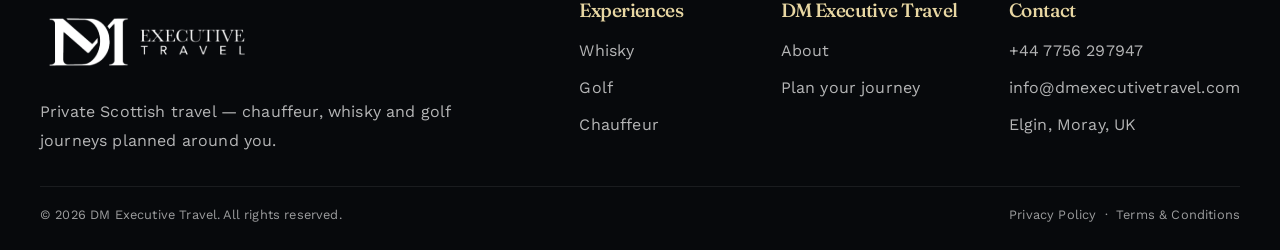
==== commit f13d6845: "take off preview" ====
--- a/dm exec/index.html
+++ b/dm exec/index.html
@@ -28,7 +28,6 @@
 >
 
 <link rel="stylesheet" href="assets/style.css">
-<link rel="stylesheet" href="assets/preview.css">
 
 <!-- New DM logo styling -->
 <style>
@@ -126,7 +125,6 @@
   }
 </style>
 
-<script src="assets/preview-protect.js" defer></script>
 </head>
 
 
@@ -654,11 +652,7 @@
           is rebuilt around your dates, your list and your pace.
         </p>
 
-        <p class="concept-note">
-          Concept preview: imagery and example itineraries
-          are illustrative and can be replaced with DM Executive
-          Travel's own photography, routes and services.
-        </p>
+      
 
       </div>
 
